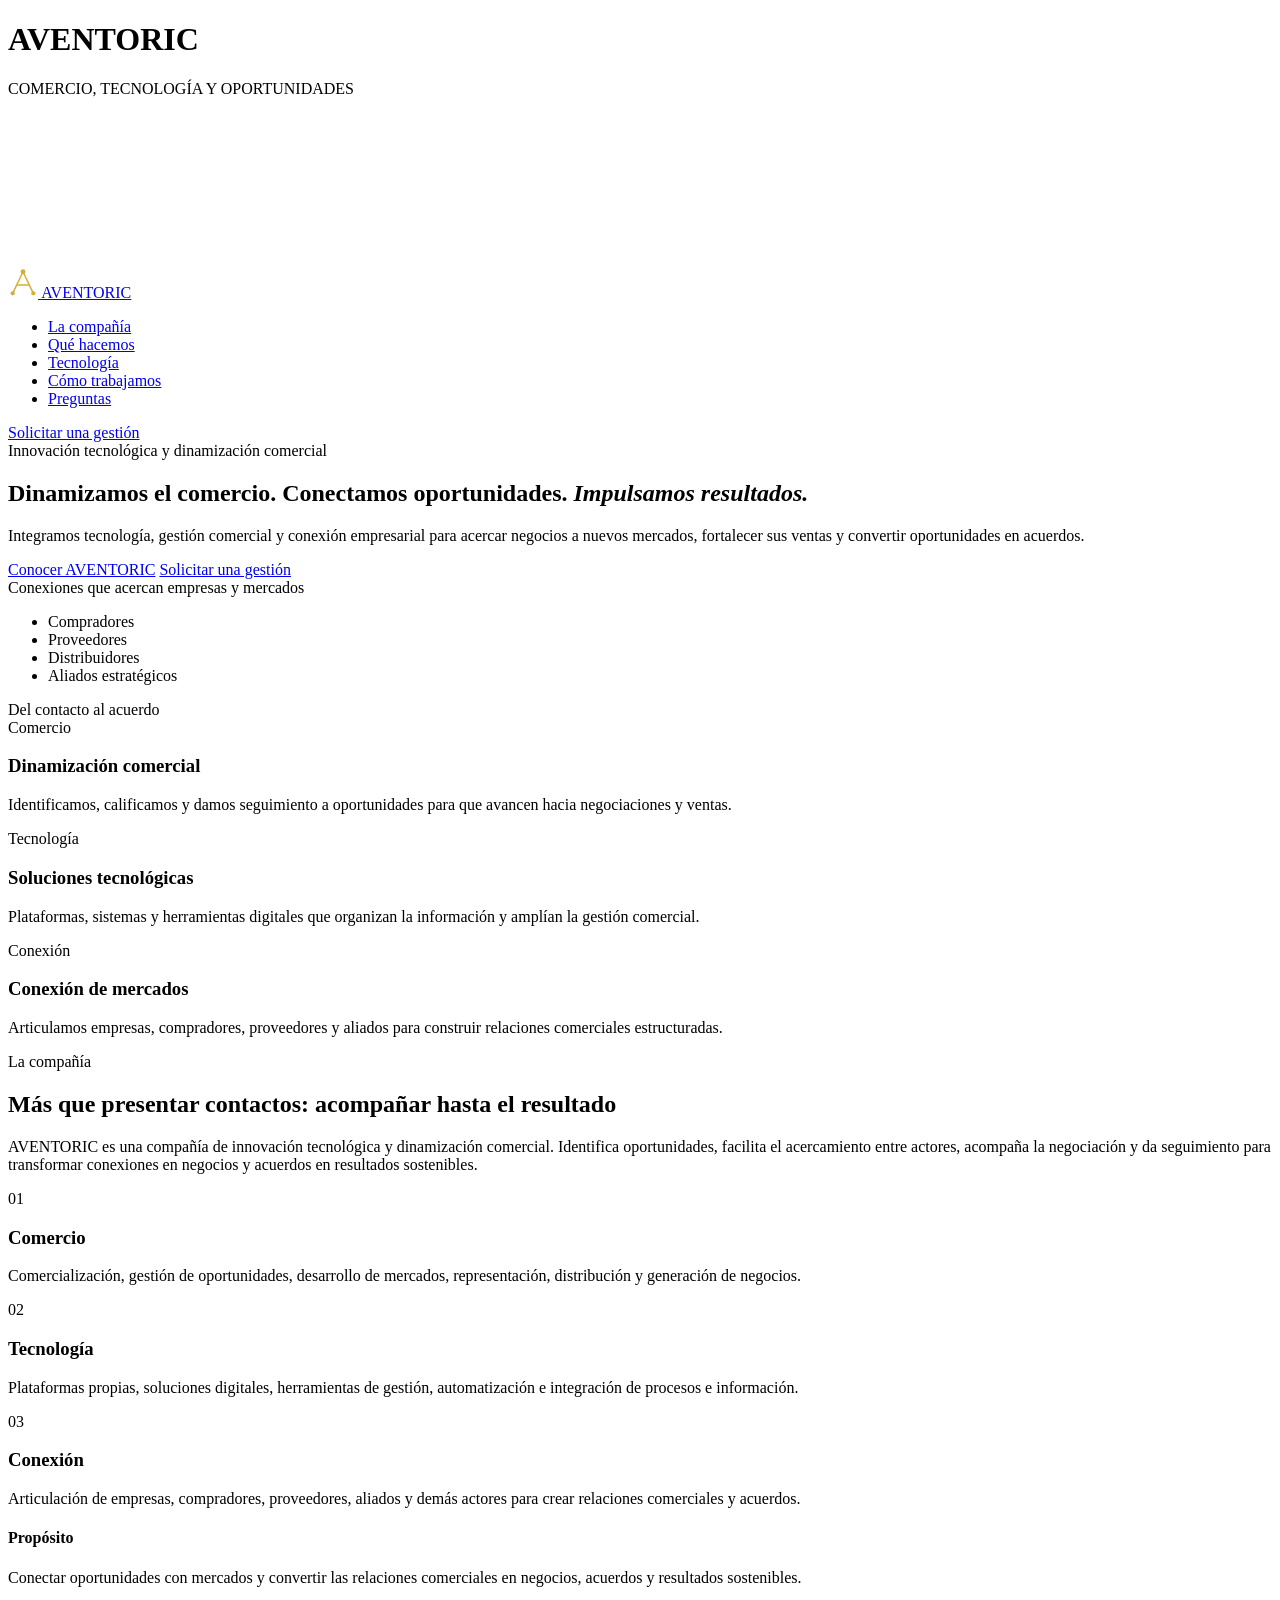
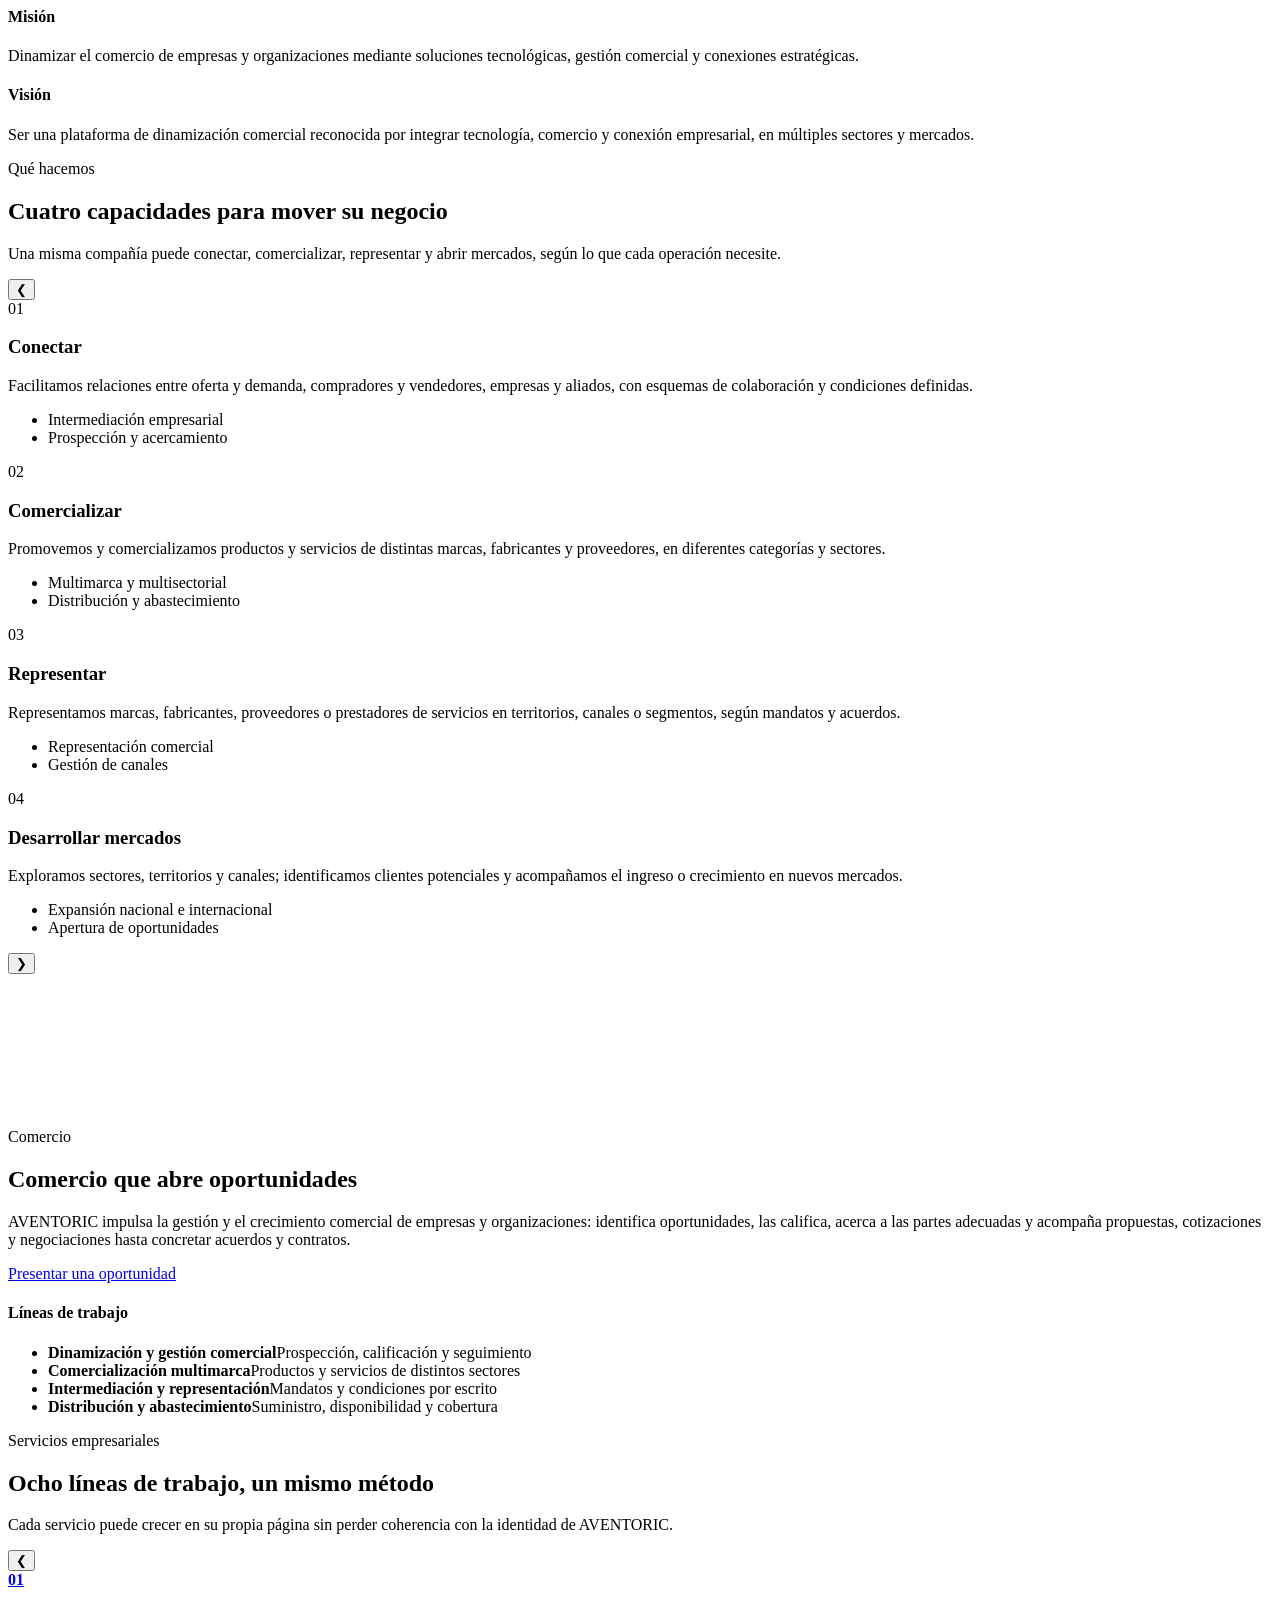
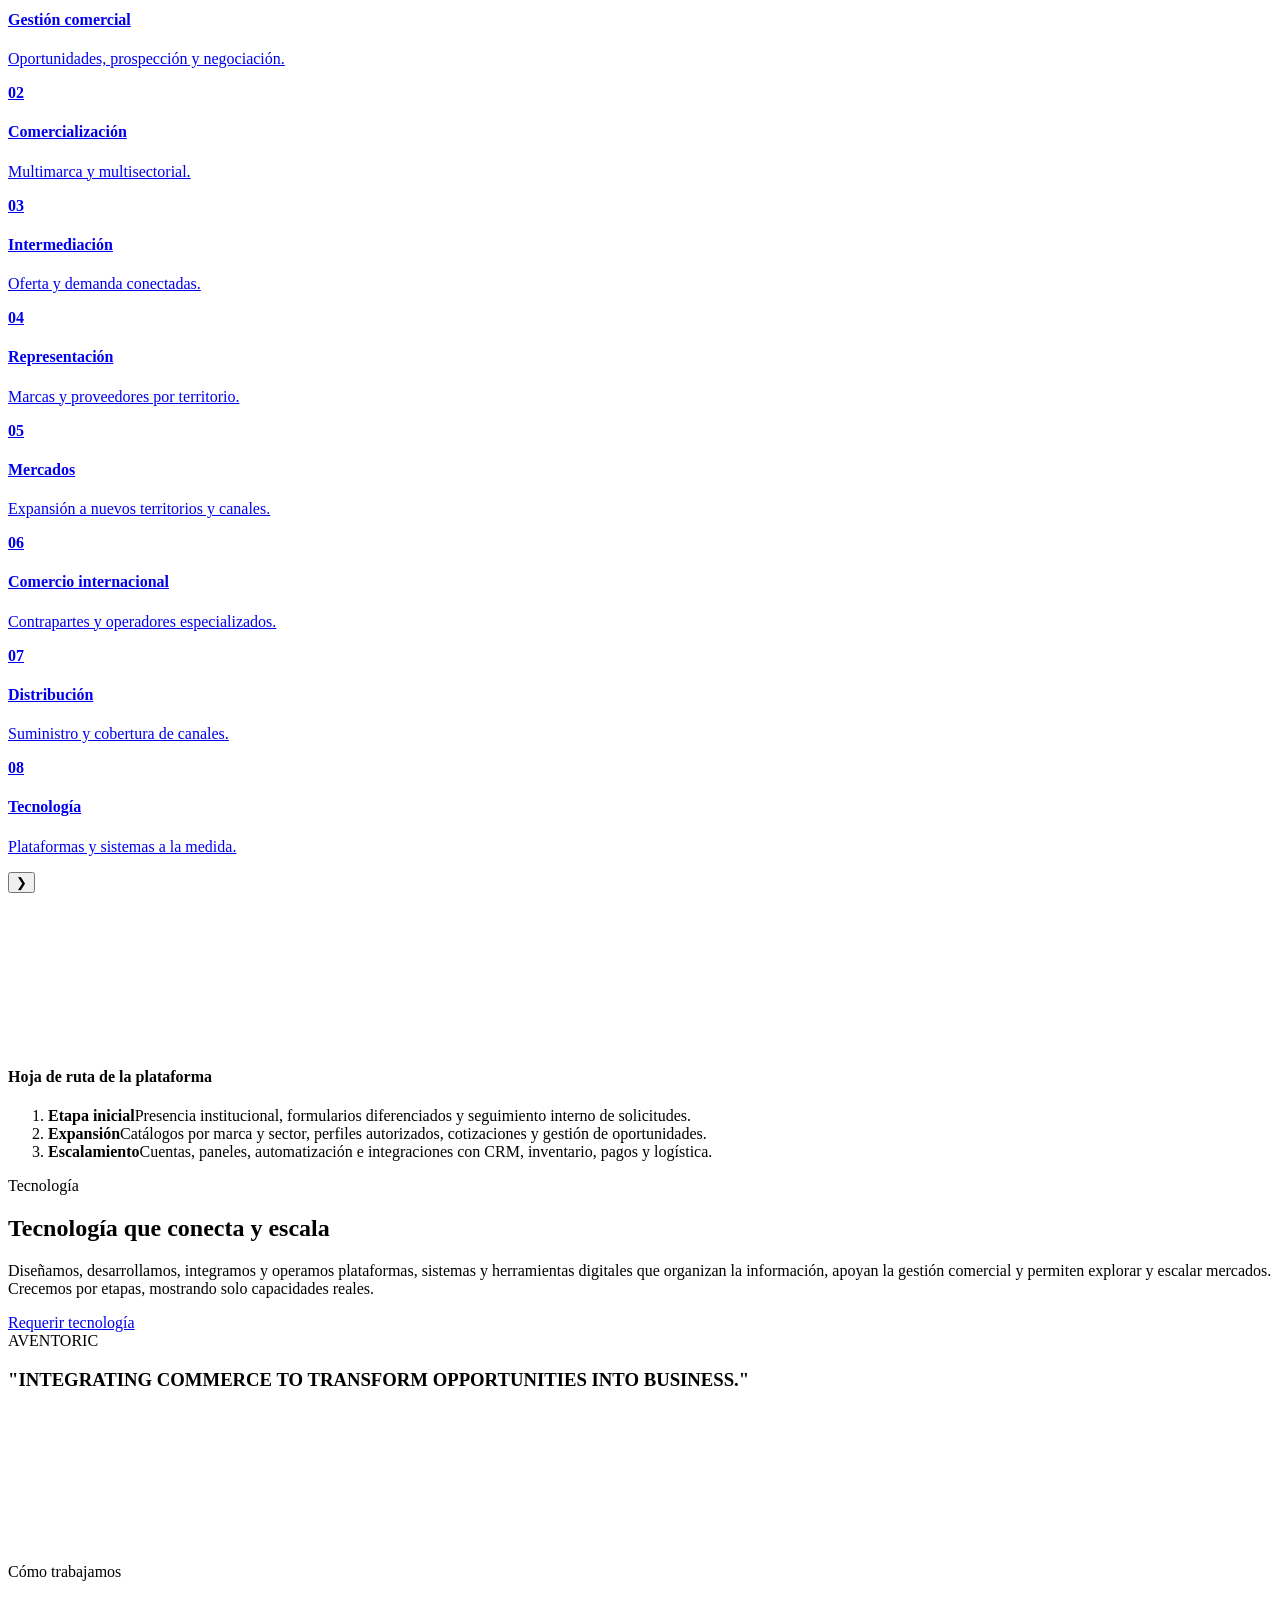
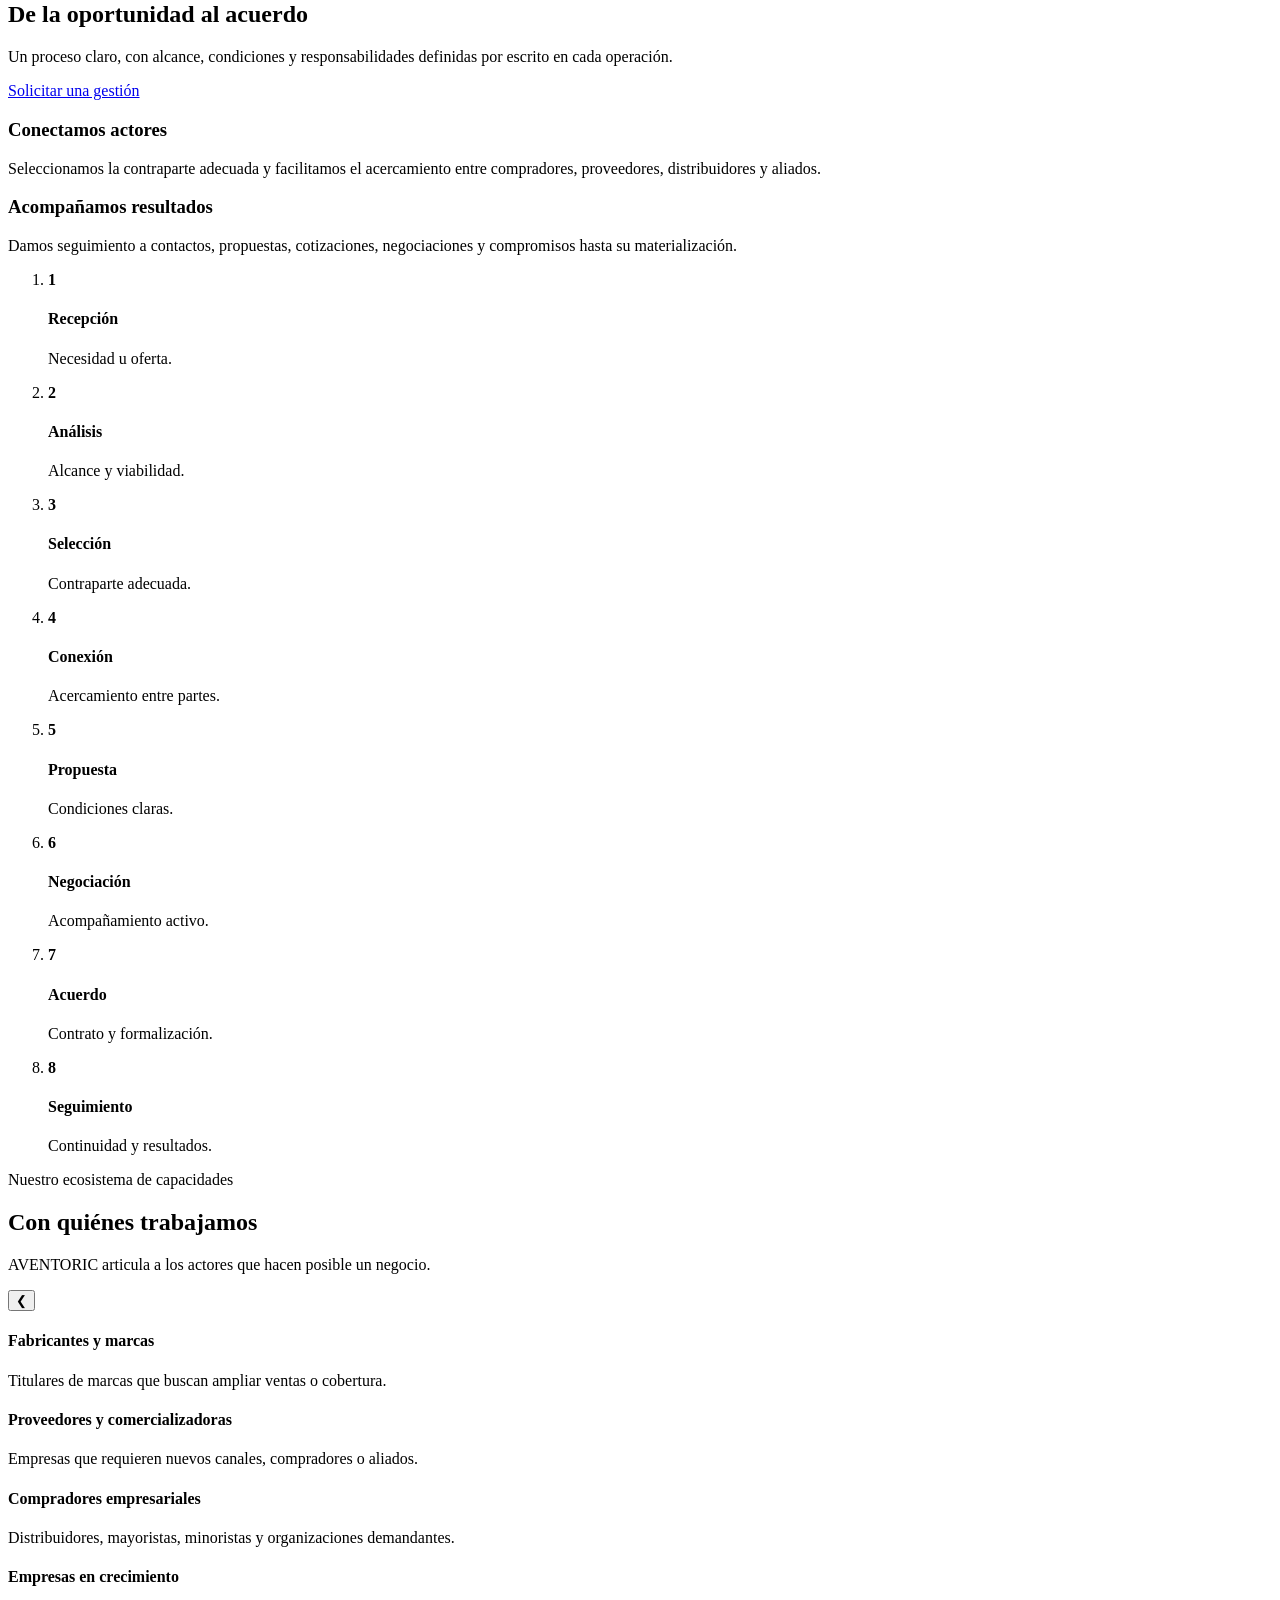
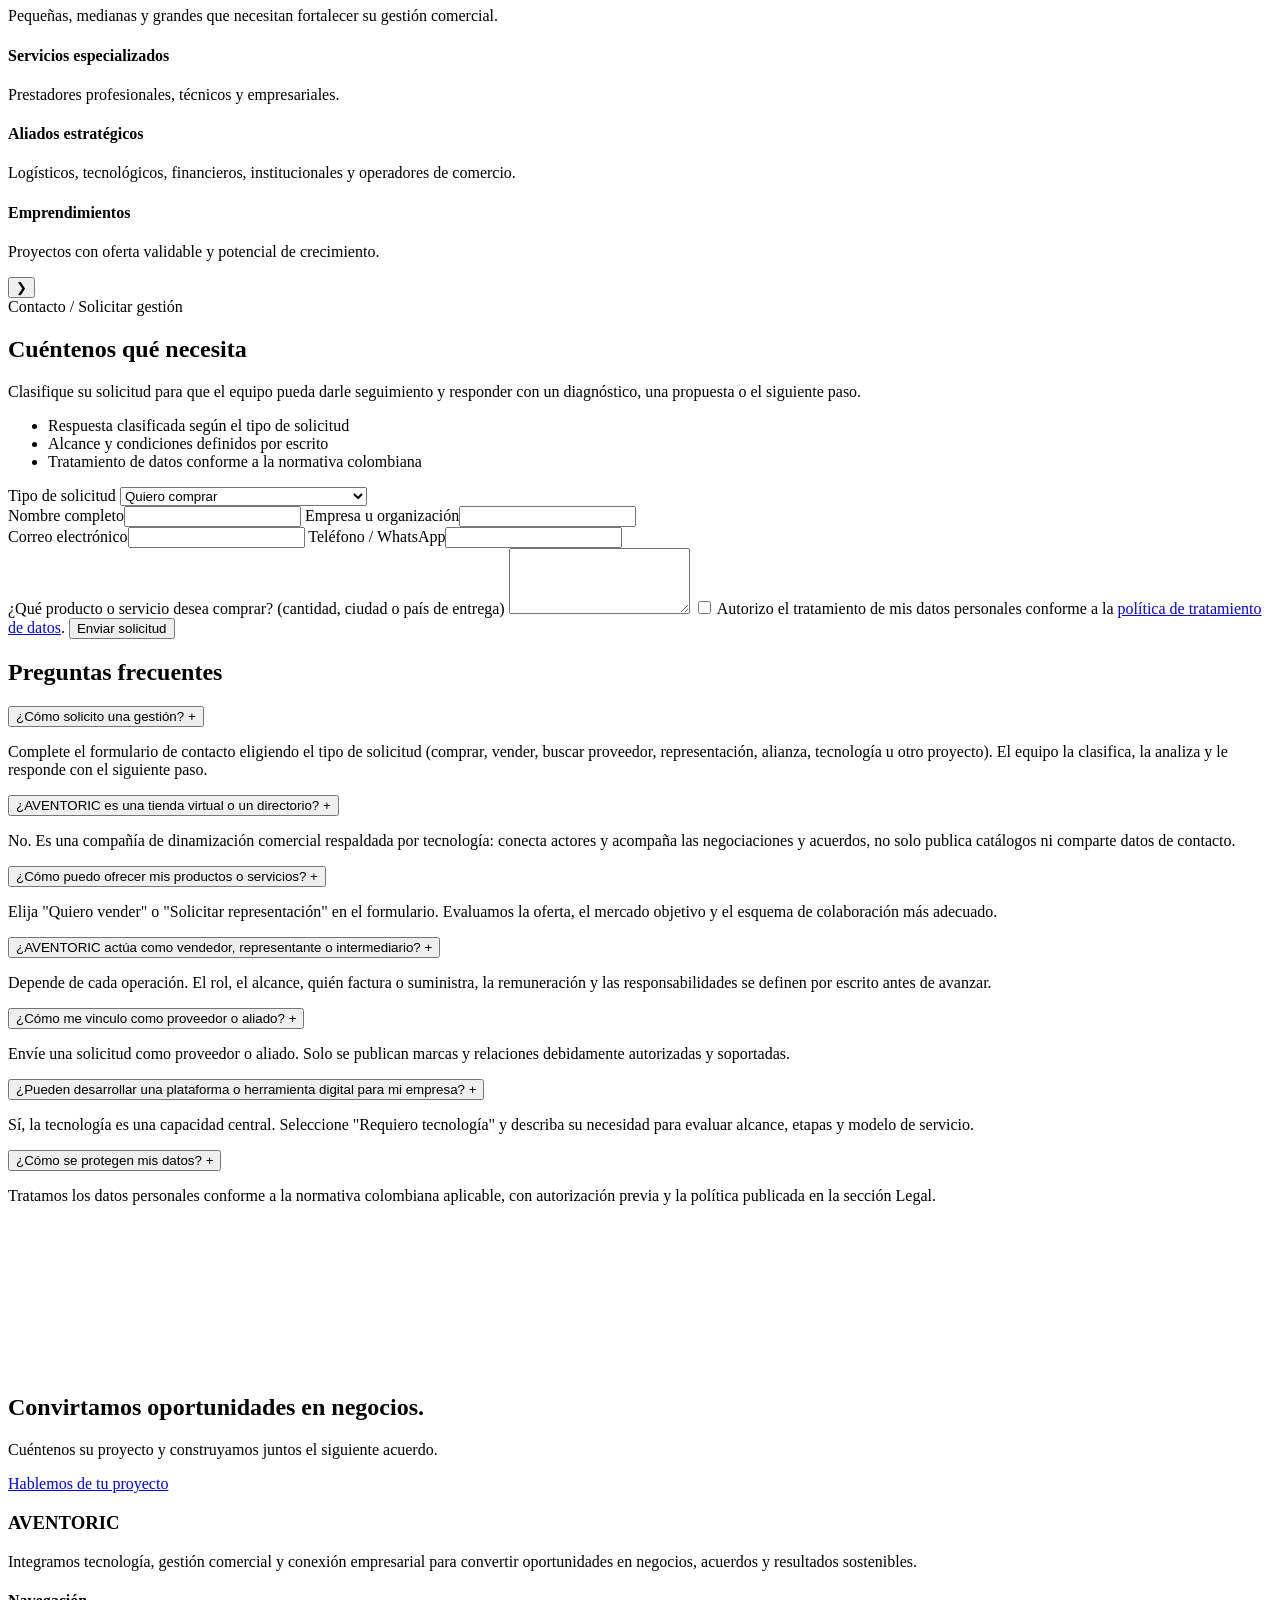
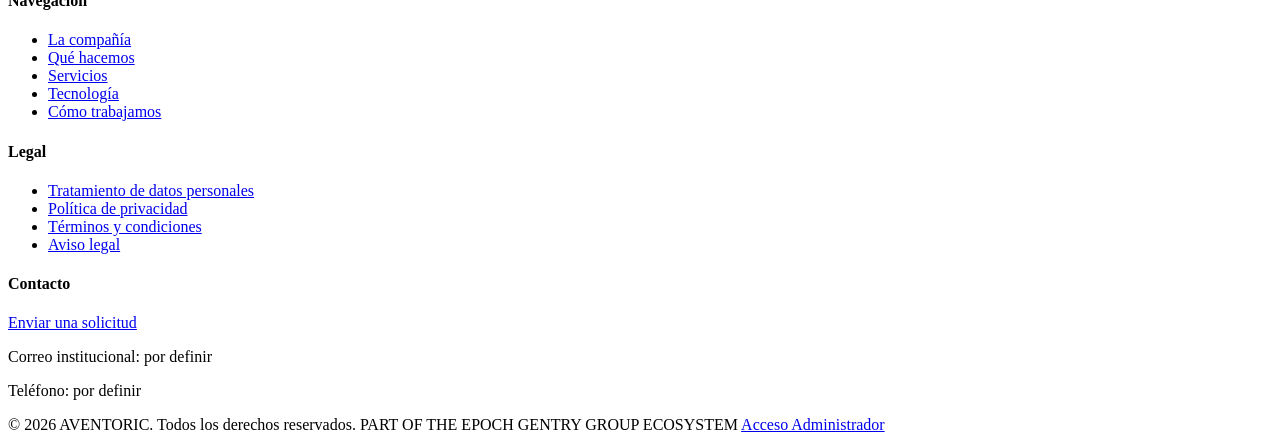
==== index.html @ 7b719fd2 "Add index.html for AVENTORIC website This commit introduces a new HTML file for the AVENTORIC websit" ====
<!DOCTYPE html>
<html lang="es">
<head>
    <meta charset="UTF-8">
    <meta name="viewport" content="width=device-width, initial-scale=1.0">
    <title>AVENTORIC | Comercio, tecnología y oportunidades</title>
    <meta name="description" content="AVENTORIC dinamiza el comercio integrando tecnología, gestión comercial y conexión empresarial para convertir oportunidades en negocios, acuerdos y resultados.">
    <meta name="theme-color" content="#0a0c10">
    <link rel="preconnect" href="https://fonts.googleapis.com">
    <link rel="preconnect" href="https://fonts.gstatic.com" crossorigin>
    <link href="https://fonts.googleapis.com/css2?family=Fraunces:opsz,wght@9..144,300;9..144,500&family=Manrope:wght@400;500;600;700&display=swap" rel="stylesheet">
    <link rel="stylesheet" href="styles.css">
</head>
<body>

    <!-- CAPA 0: PRELOADER -->
    <div id="preloader" class="preloader">
        <div class="preloader-content">
            <h1 class="brand-title">AVENTORIC</h1>
            <p class="brand-subtitle">COMERCIO, TECNOLOGÍA Y OPORTUNIDADES</p>
            <div class="loading-bar-container"><div id="loading-bar" class="loading-bar"></div></div>
        </div>
    </div>

    <!-- CAPA 1: PORTADA -->
    <header class="hero-section" id="inicio">
        <!-- Fondo animado propio (red de conexiones). Para usar video real: poner el archivo en hero.mp4 -->
        <canvas id="network-bg" class="hero-canvas" aria-hidden="true"></canvas>
        <video autoplay muted loop playsinline class="hero-video" aria-hidden="true">
            <source src="hero.mp4" type="video/mp4">
        </video>
        <div class="hero-overlay"></div>

        <nav class="navbar">
            <a href="#inicio" class="nav-logo" aria-label="AVENTORIC, inicio">
                <svg width="30" height="30" viewBox="0 0 32 32" aria-hidden="true">
                    <g fill="none" stroke="#d4af37" stroke-width="1.6" stroke-linecap="round">
                        <path d="M16 4 L5 27 M16 4 L27 27 M9.5 18 H22.5"/>
                    </g>
                    <circle cx="16" cy="4" r="2.6" fill="#d4af37"/><circle cx="5" cy="27" r="2.2" fill="#d4af37"/><circle cx="27" cy="27" r="2.2" fill="#d4af37"/>
                </svg>
                <span>AVENTORIC</span>
            </a>
            <ul class="nav-links">
                <li><a href="#compania">La compañía</a></li>
                <li><a href="#que-hacemos">Qué hacemos</a></li>
                <li><a href="#tecnologia">Tecnología</a></li>
                <li><a href="#como-trabajamos">Cómo trabajamos</a></li>
                <li><a href="#faq">Preguntas</a></li>
            </ul>
            <a href="#solicitar" class="btn-primary">Solicitar una gestión</a>
        </nav>

        <div class="hero-content-grid">
            <div class="hero-main-text">
                <span class="eyebrow">Innovación tecnológica y dinamización comercial</span>
                <h2>Dinamizamos el comercio. Conectamos oportunidades. <em>Impulsamos resultados.</em></h2>
                <p>Integramos tecnología, gestión comercial y conexión empresarial para acercar negocios a nuevos mercados, fortalecer sus ventas y convertir oportunidades en acuerdos.</p>
                <div class="hero-actions">
                    <a href="#compania" class="btn-secondary">Conocer AVENTORIC</a>
                    <a href="#solicitar" class="btn-primary">Solicitar una gestión</a>
                </div>
            </div>

            <aside class="hero-map-widget" aria-label="Alcance de las conexiones">
                <div class="scope-title">Conexiones que acercan empresas y mercados</div>
                <ul class="scope-list">
                    <li><span class="dot"></span>Compradores</li>
                    <li><span class="dot"></span>Proveedores</li>
                    <li><span class="dot"></span>Distribuidores</li>
                    <li><span class="dot"></span>Aliados estratégicos</li>
                </ul>
                <span class="map-label">Del contacto al acuerdo</span>
            </aside>
        </div>

        <div class="hero-bottom-cards">
            <article class="glass-card">
                <span class="badge">Comercio</span>
                <h3>Dinamización comercial</h3>
                <p>Identificamos, calificamos y damos seguimiento a oportunidades para que avancen hacia negociaciones y ventas.</p>
            </article>
            <article class="glass-card">
                <span class="badge">Tecnología</span>
                <h3>Soluciones tecnológicas</h3>
                <p>Plataformas, sistemas y herramientas digitales que organizan la información y amplían la gestión comercial.</p>
            </article>
            <article class="glass-card">
                <span class="badge">Conexión</span>
                <h3>Conexión de mercados</h3>
                <p>Articulamos empresas, compradores, proveedores y aliados para construir relaciones comerciales estructuradas.</p>
            </article>
        </div>
    </header>

    <main>
        <!-- 2.1 Quiénes somos + pilares -->
        <section id="compania" class="section-container company">
            <div class="section-header">
                <span class="eyebrow dark">La compañía</span>
                <h2>Más que presentar contactos: acompañar hasta el resultado</h2>
                <p>AVENTORIC es una compañía de innovación tecnológica y dinamización comercial. Identifica oportunidades, facilita el acercamiento entre actores, acompaña la negociación y da seguimiento para transformar conexiones en negocios y acuerdos en resultados sostenibles.</p>
            </div>
            <div class="pillars">
                <article class="pillar"><span class="pillar-num">01</span><h3>Comercio</h3><p>Comercialización, gestión de oportunidades, desarrollo de mercados, representación, distribución y generación de negocios.</p></article>
                <article class="pillar"><span class="pillar-num">02</span><h3>Tecnología</h3><p>Plataformas propias, soluciones digitales, herramientas de gestión, automatización e integración de procesos e información.</p></article>
                <article class="pillar"><span class="pillar-num">03</span><h3>Conexión</h3><p>Articulación de empresas, compradores, proveedores, aliados y demás actores para crear relaciones comerciales y acuerdos.</p></article>
            </div>
            <div class="mvv">
                <div><h4>Propósito</h4><p>Conectar oportunidades con mercados y convertir las relaciones comerciales en negocios, acuerdos y resultados sostenibles.</p></div>
                <div><h4>Misión</h4><p>Dinamizar el comercio de empresas y organizaciones mediante soluciones tecnológicas, gestión comercial y conexiones estratégicas.</p></div>
                <div><h4>Visión</h4><p>Ser una plataforma de dinamización comercial reconocida por integrar tecnología, comercio y conexión empresarial, en múltiples sectores y mercados.</p></div>
            </div>
        </section>

        <!-- 2.2 Qué hacemos: carrusel amplio -->
        <section id="que-hacemos" class="section-container bg-light">
            <div class="section-header">
                <span class="eyebrow dark">Qué hacemos</span>
                <h2>Cuatro capacidades para mover su negocio</h2>
                <p>Una misma compañía puede conectar, comercializar, representar y abrir mercados, según lo que cada operación necesite.</p>
            </div>
            <div class="carousel-wrapper">
                <button class="carousel-btn prev" data-target="carousel-1" aria-label="Anterior">&#10094;</button>
                <div id="carousel-1" class="carousel-track large-cards">
                    <div class="card-item"><span class="card-num">01</span><h3>Conectar</h3><p>Facilitamos relaciones entre oferta y demanda, compradores y vendedores, empresas y aliados, con esquemas de colaboración y condiciones definidas.</p><ul><li>Intermediación empresarial</li><li>Prospección y acercamiento</li></ul></div>
                    <div class="card-item"><span class="card-num">02</span><h3>Comercializar</h3><p>Promovemos y comercializamos productos y servicios de distintas marcas, fabricantes y proveedores, en diferentes categorías y sectores.</p><ul><li>Multimarca y multisectorial</li><li>Distribución y abastecimiento</li></ul></div>
                    <div class="card-item"><span class="card-num">03</span><h3>Representar</h3><p>Representamos marcas, fabricantes, proveedores o prestadores de servicios en territorios, canales o segmentos, según mandatos y acuerdos.</p><ul><li>Representación comercial</li><li>Gestión de canales</li></ul></div>
                    <div class="card-item"><span class="card-num">04</span><h3>Desarrollar mercados</h3><p>Exploramos sectores, territorios y canales; identificamos clientes potenciales y acompañamos el ingreso o crecimiento en nuevos mercados.</p><ul><li>Expansión nacional e internacional</li><li>Apertura de oportunidades</li></ul></div>
                </div>
                <button class="carousel-btn next" data-target="carousel-1" aria-label="Siguiente">&#10095;</button>
            </div>
        </section>

        <!-- 2.3 Dividida con fondo animado -->
        <section id="comercio" class="split-section video-split-80">
            <canvas class="bg-canvas" aria-hidden="true"></canvas>
            <video autoplay muted loop playsinline class="bg-video" aria-hidden="true"><source src="presentacion-1.mp4" type="video/mp4"></video>
            <div class="banner-overlay"></div>
            <div class="split-text">
                <span class="eyebrow">Comercio</span>
                <h2>Comercio que abre oportunidades</h2>
                <p>AVENTORIC impulsa la gestión y el crecimiento comercial de empresas y organizaciones: identifica oportunidades, las califica, acerca a las partes adecuadas y acompaña propuestas, cotizaciones y negociaciones hasta concretar acuerdos y contratos.</p>
                <a href="#solicitar" class="btn-primary">Presentar una oportunidad</a>
            </div>
            <div class="split-media">
                <div class="panel">
                    <h4>Líneas de trabajo</h4>
                    <ul class="panel-list">
                        <li><strong>Dinamización y gestión comercial</strong><span>Prospección, calificación y seguimiento</span></li>
                        <li><strong>Comercialización multimarca</strong><span>Productos y servicios de distintos sectores</span></li>
                        <li><strong>Intermediación y representación</strong><span>Mandatos y condiciones por escrito</span></li>
                        <li><strong>Distribución y abastecimiento</strong><span>Suministro, disponibilidad y cobertura</span></li>
                    </ul>
                </div>
            </div>
        </section>

        <!-- 2.4 Carrusel compacto: servicios -->
        <section id="servicios" class="section-container bg-light">
            <div class="section-header">
                <span class="eyebrow dark">Servicios empresariales</span>
                <h2>Ocho líneas de trabajo, un mismo método</h2>
                <p>Cada servicio puede crecer en su propia página sin perder coherencia con la identidad de AVENTORIC.</p>
            </div>
            <div class="carousel-wrapper">
                <button class="carousel-btn prev" data-target="carousel-2" aria-label="Anterior">&#10094;</button>
                <div id="carousel-2" class="carousel-track compact-cards">
                    <a href="#solicitar" class="compact-item" data-tipo="oportunidad"><b>01</b><h4>Gestión comercial</h4><p>Oportunidades, prospección y negociación.</p></a>
                    <a href="#solicitar" class="compact-item" data-tipo="comprar"><b>02</b><h4>Comercialización</h4><p>Multimarca y multisectorial.</p></a>
                    <a href="#solicitar" class="compact-item" data-tipo="aliado"><b>03</b><h4>Intermediación</h4><p>Oferta y demanda conectadas.</p></a>
                    <a href="#solicitar" class="compact-item" data-tipo="representacion"><b>04</b><h4>Representación</h4><p>Marcas y proveedores por territorio.</p></a>
                    <a href="#solicitar" class="compact-item" data-tipo="oportunidad"><b>05</b><h4>Mercados</h4><p>Expansión a nuevos territorios y canales.</p></a>
                    <a href="#solicitar" class="compact-item" data-tipo="proveedor"><b>06</b><h4>Comercio internacional</h4><p>Contrapartes y operadores especializados.</p></a>
                    <a href="#solicitar" class="compact-item" data-tipo="comprar"><b>07</b><h4>Distribución</h4><p>Suministro y cobertura de canales.</p></a>
                    <a href="#solicitar" class="compact-item" data-tipo="tecnologia"><b>08</b><h4>Tecnología</h4><p>Plataformas y sistemas a la medida.</p></a>
                </div>
                <button class="carousel-btn next" data-target="carousel-2" aria-label="Siguiente">&#10095;</button>
            </div>
        </section>

        <!-- 2.5 Dividida invertida: tecnología -->
        <section id="tecnologia" class="split-section reverse video-split-80">
            <canvas class="bg-canvas" aria-hidden="true"></canvas>
            <video autoplay muted loop playsinline class="bg-video" aria-hidden="true"><source src="presentacion-2.mp4" type="video/mp4"></video>
            <div class="banner-overlay"></div>
            <div class="split-media">
                <div class="panel">
                    <h4>Hoja de ruta de la plataforma</h4>
                    <ol class="roadmap">
                        <li><b>Etapa inicial</b><span>Presencia institucional, formularios diferenciados y seguimiento interno de solicitudes.</span></li>
                        <li><b>Expansión</b><span>Catálogos por marca y sector, perfiles autorizados, cotizaciones y gestión de oportunidades.</span></li>
                        <li><b>Escalamiento</b><span>Cuentas, paneles, automatización e integraciones con CRM, inventario, pagos y logística.</span></li>
                    </ol>
                </div>
            </div>
            <div class="split-text">
                <span class="eyebrow">Tecnología</span>
                <h2>Tecnología que conecta y escala</h2>
                <p>Diseñamos, desarrollamos, integramos y operamos plataformas, sistemas y herramientas digitales que organizan la información, apoyan la gestión comercial y permiten explorar y escalar mercados. Crecemos por etapas, mostrando solo capacidades reales.</p>
                <a href="#solicitar" class="btn-primary">Requerir tecnología</a>
            </div>
        </section>

        <!-- SEPARADOR: ESLOGAN -->
        <section class="slogan-divider">
            <div class="slogan-content">
                <span class="slogan-tag">AVENTORIC</span>
                <h3>"INTEGRATING COMMERCE TO TRANSFORM OPPORTUNITIES INTO BUSINESS."</h3>
            </div>
        </section>

        <!-- 2.6 Banner con tarjetas -->
        <section id="como-trabajamos" class="video-banner-section">
            <canvas class="bg-canvas" aria-hidden="true"></canvas>
            <video autoplay muted loop playsinline class="bg-video" aria-hidden="true"><source src="banner.mp4" type="video/mp4"></video>
            <div class="banner-overlay"></div>
            <div class="banner-content">
                <div class="banner-info">
                    <span class="eyebrow">Cómo trabajamos</span>
                    <h2>De la oportunidad al acuerdo</h2>
                    <p>Un proceso claro, con alcance, condiciones y responsabilidades definidas por escrito en cada operación.</p>
                    <a href="#solicitar" class="btn-primary">Solicitar una gestión</a>
                </div>
                <div class="banner-cards">
                    <div class="interactive-card"><h3>Conectamos actores</h3><p>Seleccionamos la contraparte adecuada y facilitamos el acercamiento entre compradores, proveedores, distribuidores y aliados.</p></div>
                    <div class="interactive-card"><h3>Acompañamos resultados</h3><p>Damos seguimiento a contactos, propuestas, cotizaciones, negociaciones y compromisos hasta su materialización.</p></div>
                </div>
            </div>
        </section>

        <!-- Proceso -->
        <section class="section-container process">
            <ol class="steps">
                <li><b>1</b><h4>Recepción</h4><p>Necesidad u oferta.</p></li>
                <li><b>2</b><h4>Análisis</h4><p>Alcance y viabilidad.</p></li>
                <li><b>3</b><h4>Selección</h4><p>Contraparte adecuada.</p></li>
                <li><b>4</b><h4>Conexión</h4><p>Acercamiento entre partes.</p></li>
                <li><b>5</b><h4>Propuesta</h4><p>Condiciones claras.</p></li>
                <li><b>6</b><h4>Negociación</h4><p>Acompañamiento activo.</p></li>
                <li><b>7</b><h4>Acuerdo</h4><p>Contrato y formalización.</p></li>
                <li><b>8</b><h4>Seguimiento</h4><p>Continuidad y resultados.</p></li>
            </ol>
        </section>

        <!-- 2.7 Ecosistema de capacidades (reemplaza equipo hasta tener perfiles confirmados) -->
        <section id="ecosistema" class="section-container bg-light">
            <div class="section-header">
                <span class="eyebrow dark">Nuestro ecosistema de capacidades</span>
                <h2>Con quiénes trabajamos</h2>
                <p>AVENTORIC articula a los actores que hacen posible un negocio.</p>
            </div>
            <div class="carousel-wrapper">
                <button class="carousel-btn prev" data-target="carousel-3" aria-label="Anterior">&#10094;</button>
                <div id="carousel-3" class="carousel-track team-cards">
                    <div class="team-card"><h4>Fabricantes y marcas</h4><p>Titulares de marcas que buscan ampliar ventas o cobertura.</p></div>
                    <div class="team-card"><h4>Proveedores y comercializadoras</h4><p>Empresas que requieren nuevos canales, compradores o aliados.</p></div>
                    <div class="team-card"><h4>Compradores empresariales</h4><p>Distribuidores, mayoristas, minoristas y organizaciones demandantes.</p></div>
                    <div class="team-card"><h4>Empresas en crecimiento</h4><p>Pequeñas, medianas y grandes que necesitan fortalecer su gestión comercial.</p></div>
                    <div class="team-card"><h4>Servicios especializados</h4><p>Prestadores profesionales, técnicos y empresariales.</p></div>
                    <div class="team-card"><h4>Aliados estratégicos</h4><p>Logísticos, tecnológicos, financieros, institucionales y operadores de comercio.</p></div>
                    <div class="team-card"><h4>Emprendimientos</h4><p>Proyectos con oferta validable y potencial de crecimiento.</p></div>
                </div>
                <button class="carousel-btn next" data-target="carousel-3" aria-label="Siguiente">&#10095;</button>
            </div>
        </section>

        <!-- Formulario -->
        <section id="solicitar" class="section-container request">
            <div class="request-grid">
                <div class="request-intro">
                    <span class="eyebrow dark">Contacto / Solicitar gestión</span>
                    <h2>Cuéntenos qué necesita</h2>
                    <p>Clasifique su solicitud para que el equipo pueda darle seguimiento y responder con un diagnóstico, una propuesta o el siguiente paso.</p>
                    <ul class="checks">
                        <li>Respuesta clasificada según el tipo de solicitud</li>
                        <li>Alcance y condiciones definidos por escrito</li>
                        <li>Tratamiento de datos conforme a la normativa colombiana</li>
                    </ul>
                </div>
                <form id="request-form" class="request-form" novalidate>
                    <input type="text" name="sitio_web" tabindex="-1" autocomplete="off" aria-hidden="true" style="position:absolute;left:-9999px;opacity:0;height:0;width:0">
                    <label>Tipo de solicitud
                        <select name="tipo" id="tipo" required>
                            <option value="comprar">Quiero comprar</option>
                            <option value="vender">Quiero vender</option>
                            <option value="proveedor">Busco un proveedor</option>
                            <option value="representacion">Solicitar representación</option>
                            <option value="aliado">Ofrecer una alianza</option>
                            <option value="tecnologia">Requiero tecnología</option>
                            <option value="oportunidad">Presentar otro proyecto u oportunidad</option>
                        </select>
                    </label>
                    <div class="row">
                        <label>Nombre completo<input name="nombre" type="text" required autocomplete="name"></label>
                        <label>Empresa u organización<input name="empresa" type="text" autocomplete="organization"></label>
                    </div>
                    <div class="row">
                        <label>Correo electrónico<input name="correo" type="email" required autocomplete="email"></label>
                        <label>Teléfono / WhatsApp<input name="telefono" type="tel" autocomplete="tel"></label>
                    </div>
                    <label><span id="detalle-label">¿Qué producto o servicio desea comprar? (cantidad, ciudad o país de entrega)</span>
                        <textarea name="detalle" rows="4" required></textarea></label>
                    <label class="consent"><input type="checkbox" name="consentimiento" required>
                        <span>Autorizo el tratamiento de mis datos personales conforme a la <a href="legal.html#datos" target="_blank" rel="noopener">política de tratamiento de datos</a>.</span></label>
                    <button type="submit" class="btn-primary btn-block">Enviar solicitud</button>
                    <p id="form-status" class="form-status" role="status" aria-live="polite"></p>
                </form>
            </div>
        </section>

        <!-- 2.8 FAQ -->
        <section id="faq" class="section-container faq-section">
            <h2>Preguntas frecuentes</h2>
            <div class="accordion">
                <div class="accordion-item"><button class="accordion-header">¿Cómo solicito una gestión? <span class="icon">+</span></button><div class="accordion-body"><p>Complete el formulario de contacto eligiendo el tipo de solicitud (comprar, vender, buscar proveedor, representación, alianza, tecnología u otro proyecto). El equipo la clasifica, la analiza y le responde con el siguiente paso.</p></div></div>
                <div class="accordion-item"><button class="accordion-header">¿AVENTORIC es una tienda virtual o un directorio? <span class="icon">+</span></button><div class="accordion-body"><p>No. Es una compañía de dinamización comercial respaldada por tecnología: conecta actores y acompaña las negociaciones y acuerdos, no solo publica catálogos ni comparte datos de contacto.</p></div></div>
                <div class="accordion-item"><button class="accordion-header">¿Cómo puedo ofrecer mis productos o servicios? <span class="icon">+</span></button><div class="accordion-body"><p>Elija "Quiero vender" o "Solicitar representación" en el formulario. Evaluamos la oferta, el mercado objetivo y el esquema de colaboración más adecuado.</p></div></div>
                <div class="accordion-item"><button class="accordion-header">¿AVENTORIC actúa como vendedor, representante o intermediario? <span class="icon">+</span></button><div class="accordion-body"><p>Depende de cada operación. El rol, el alcance, quién factura o suministra, la remuneración y las responsabilidades se definen por escrito antes de avanzar.</p></div></div>
                <div class="accordion-item"><button class="accordion-header">¿Cómo me vinculo como proveedor o aliado? <span class="icon">+</span></button><div class="accordion-body"><p>Envíe una solicitud como proveedor o aliado. Solo se publican marcas y relaciones debidamente autorizadas y soportadas.</p></div></div>
                <div class="accordion-item"><button class="accordion-header">¿Pueden desarrollar una plataforma o herramienta digital para mi empresa? <span class="icon">+</span></button><div class="accordion-body"><p>Sí, la tecnología es una capacidad central. Seleccione "Requiero tecnología" y describa su necesidad para evaluar alcance, etapas y modelo de servicio.</p></div></div>
                <div class="accordion-item"><button class="accordion-header">¿Cómo se protegen mis datos? <span class="icon">+</span></button><div class="accordion-body"><p>Tratamos los datos personales conforme a la normativa colombiana aplicable, con autorización previa y la política publicada en la sección Legal.</p></div></div>
            </div>
        </section>

        <!-- CAPA 3: CIERRE -->
        <section class="fullscreen-cta">
            <canvas class="bg-canvas" aria-hidden="true"></canvas>
            <div class="cta-overlay"></div>
            <div class="cta-content">
                <h2>Convirtamos oportunidades en negocios.</h2>
                <p>Cuéntenos su proyecto y construyamos juntos el siguiente acuerdo.</p>
                <a href="#solicitar" class="btn-primary">Hablemos de tu proyecto</a>
            </div>
        </section>
    </main>

    <footer id="contacto" class="site-footer">
        <div class="footer-grid">
            <div class="footer-col">
                <h3>AVENTORIC</h3>
                <p>Integramos tecnología, gestión comercial y conexión empresarial para convertir oportunidades en negocios, acuerdos y resultados sostenibles.</p>
            </div>
            <div class="footer-col">
                <h4>Navegación</h4>
                <ul>
                    <li><a href="#compania">La compañía</a></li>
                    <li><a href="#que-hacemos">Qué hacemos</a></li>
                    <li><a href="#servicios">Servicios</a></li>
                    <li><a href="#tecnologia">Tecnología</a></li>
                    <li><a href="#como-trabajamos">Cómo trabajamos</a></li>
                </ul>
            </div>
            <div class="footer-col">
                <h4>Legal</h4>
                <ul>
                    <li><a href="legal.html#datos">Tratamiento de datos personales</a></li>
                    <li><a href="legal.html#privacidad">Política de privacidad</a></li>
                    <li><a href="legal.html#terminos">Términos y condiciones</a></li>
                    <li><a href="legal.html#aviso">Aviso legal</a></li>
                </ul>
            </div>
            <div class="footer-col">
                <h4>Contacto</h4>
                <p><a href="#solicitar">Enviar una solicitud</a></p>
                <p data-contact="correo">Correo institucional: por definir</p>
                <p data-contact="telefono">Teléfono: por definir</p>
            </div>
        </div>
        <div class="footer-bottom">
            <span>&copy; 2026 AVENTORIC. Todos los derechos reservados.</span>
            <span class="seal">PART OF THE EPOCH GENTRY GROUP ECOSYSTEM</span>
            <a href="admin.html" class="admin-access">Acceso Administrador</a>
        </div>
    </footer>

    <script src="config.js"></script>
    <script src="script.js"></script>
</body>
</html>
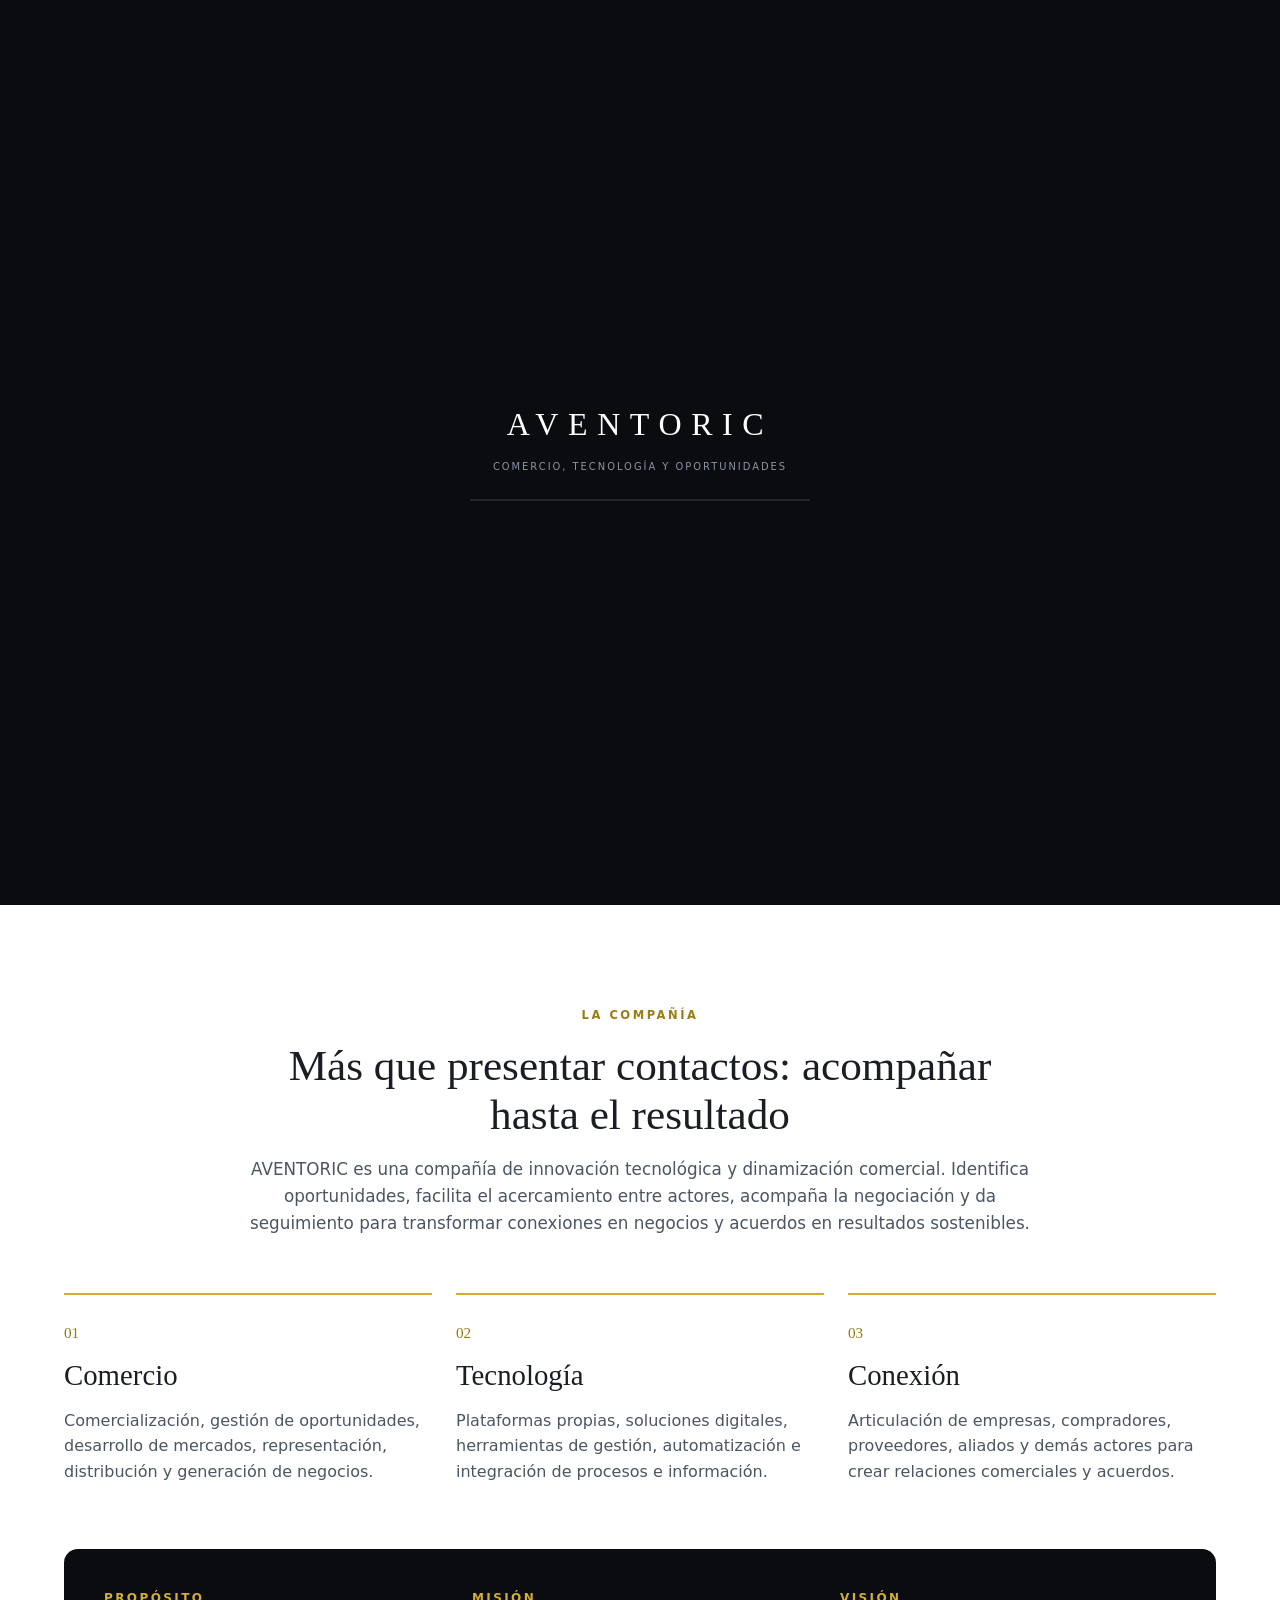
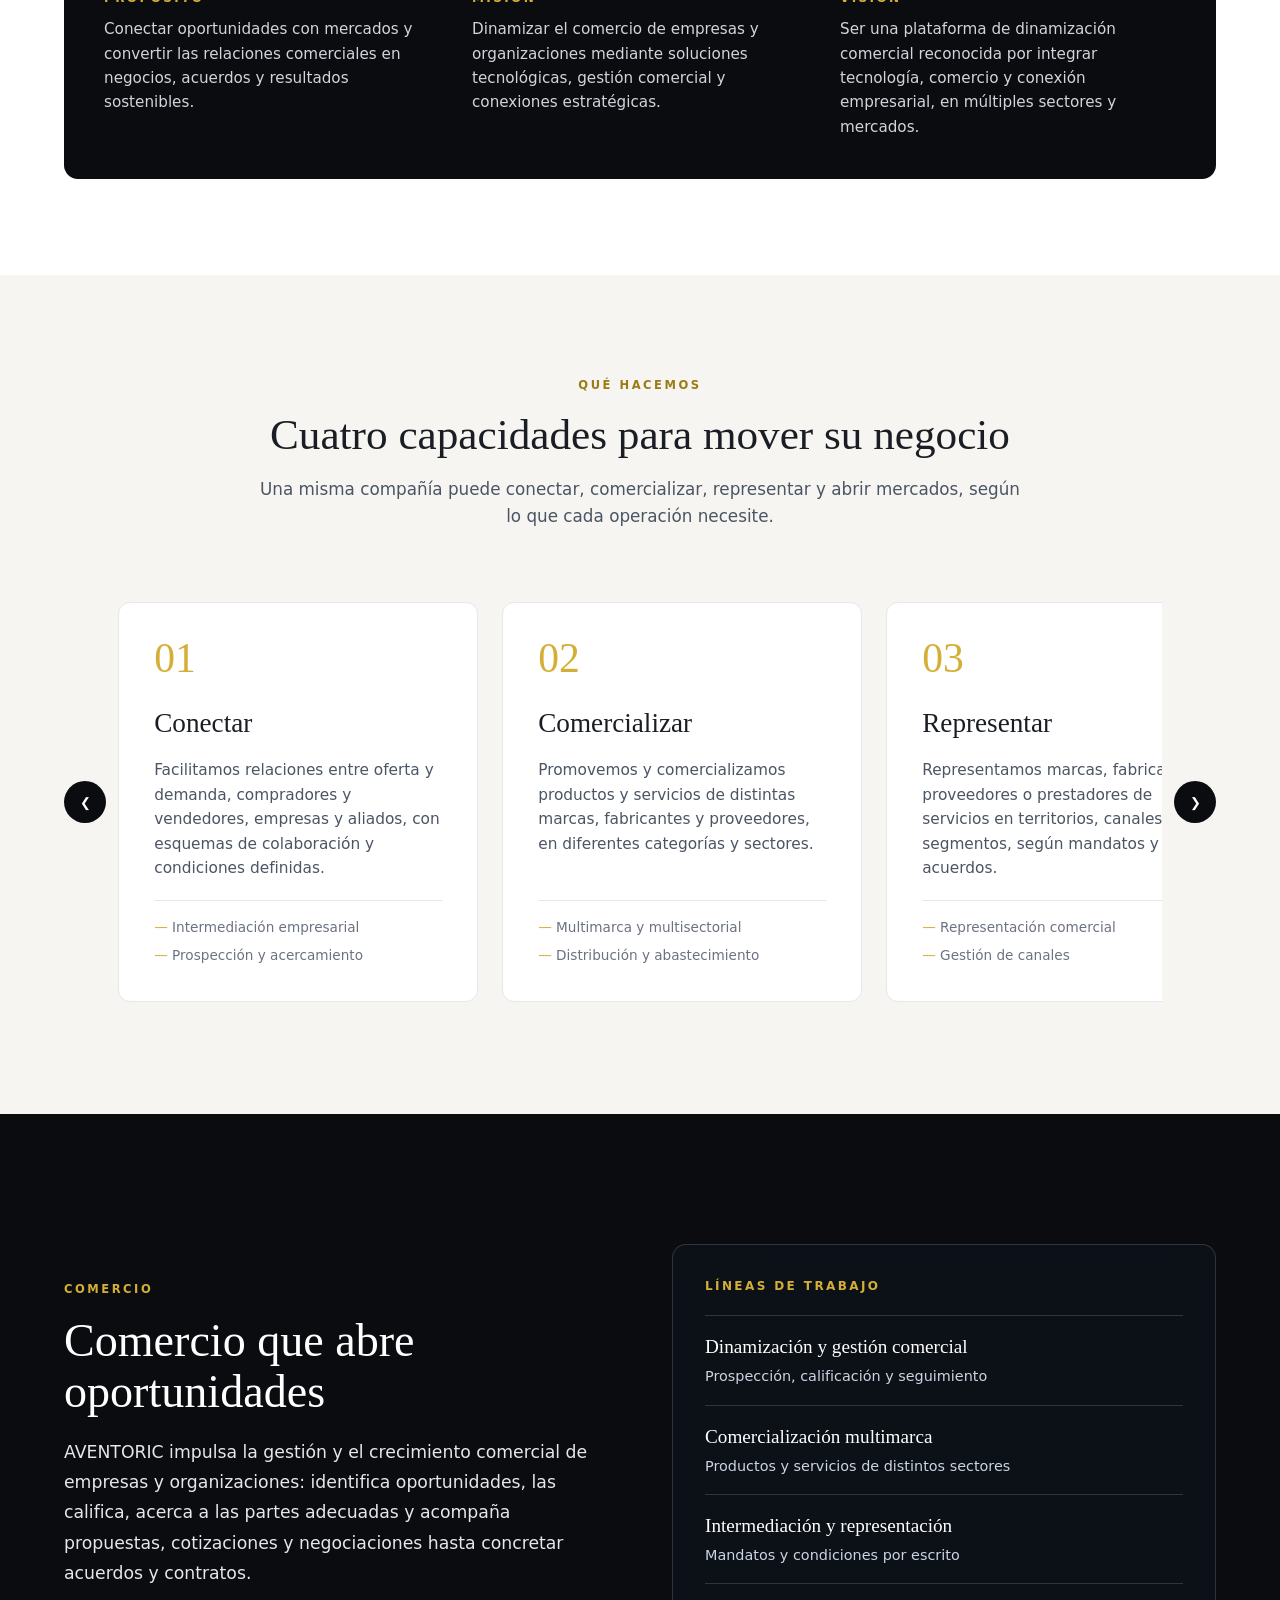
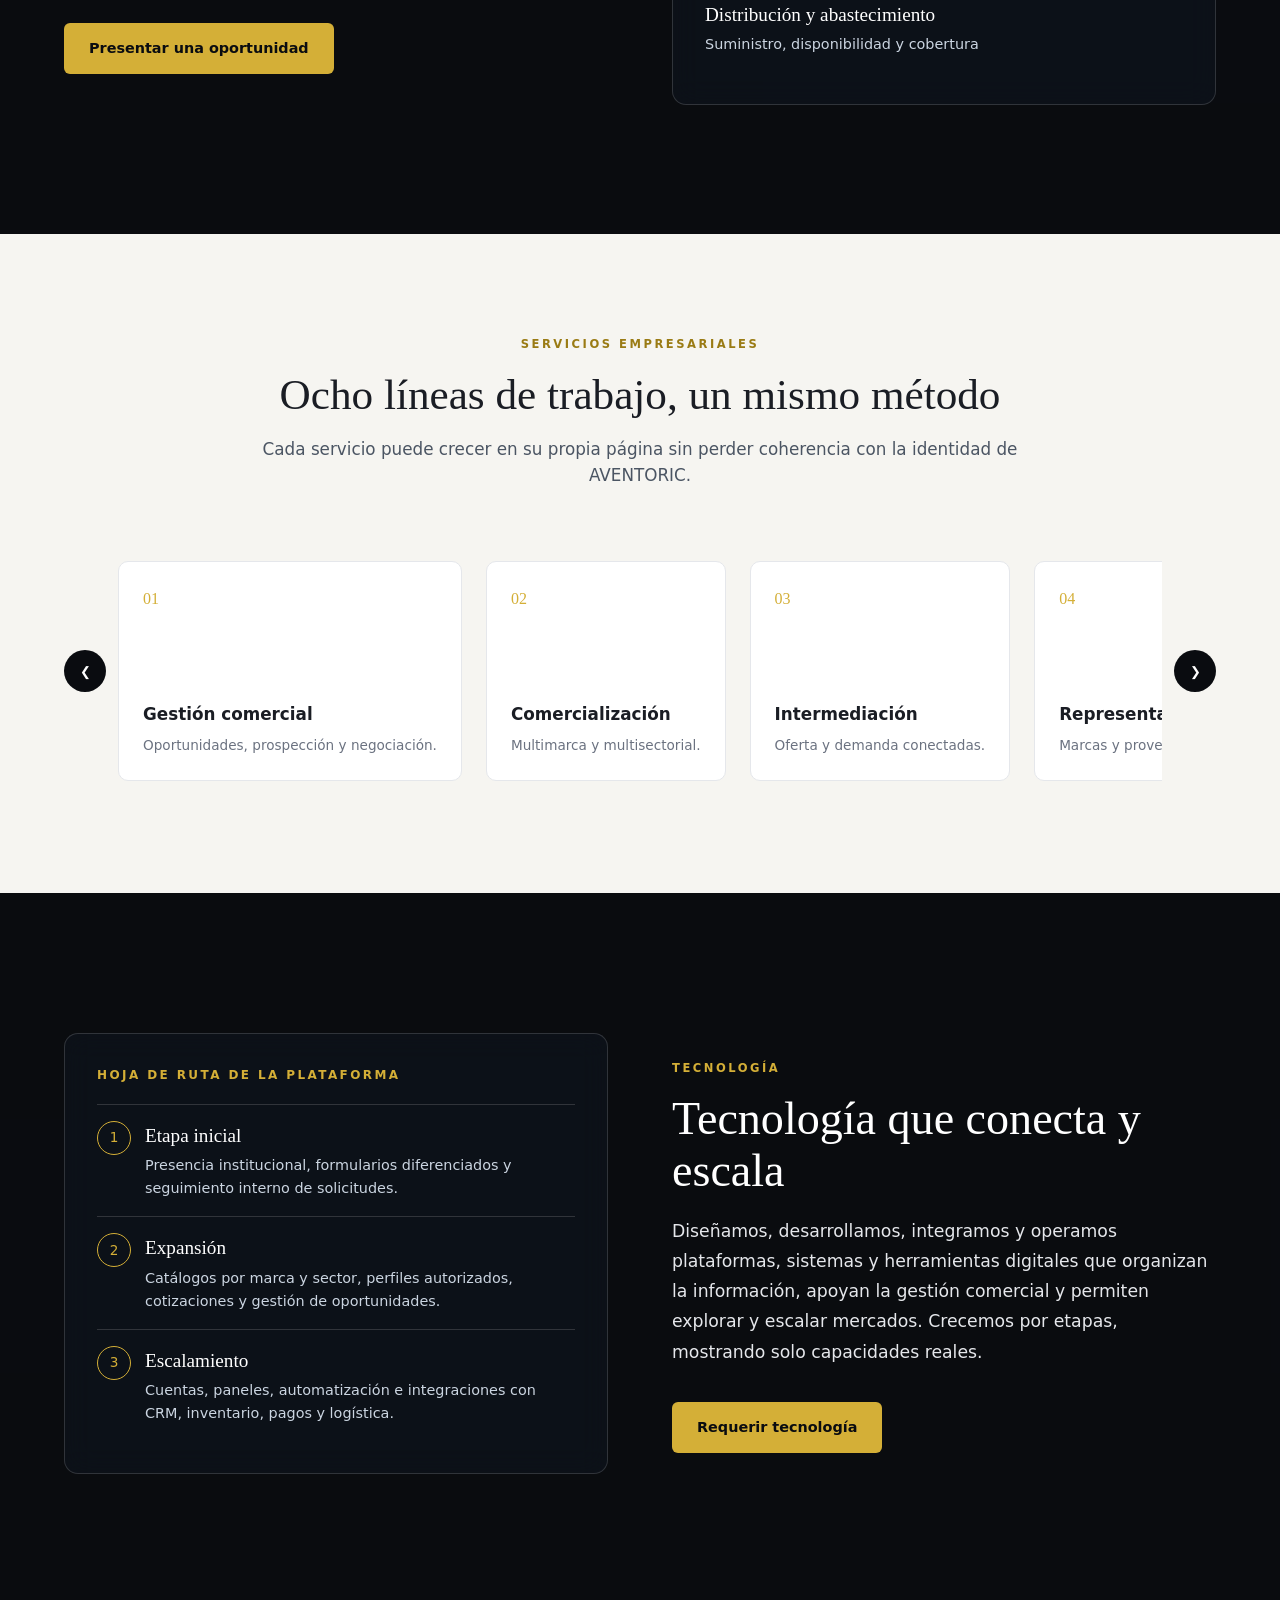
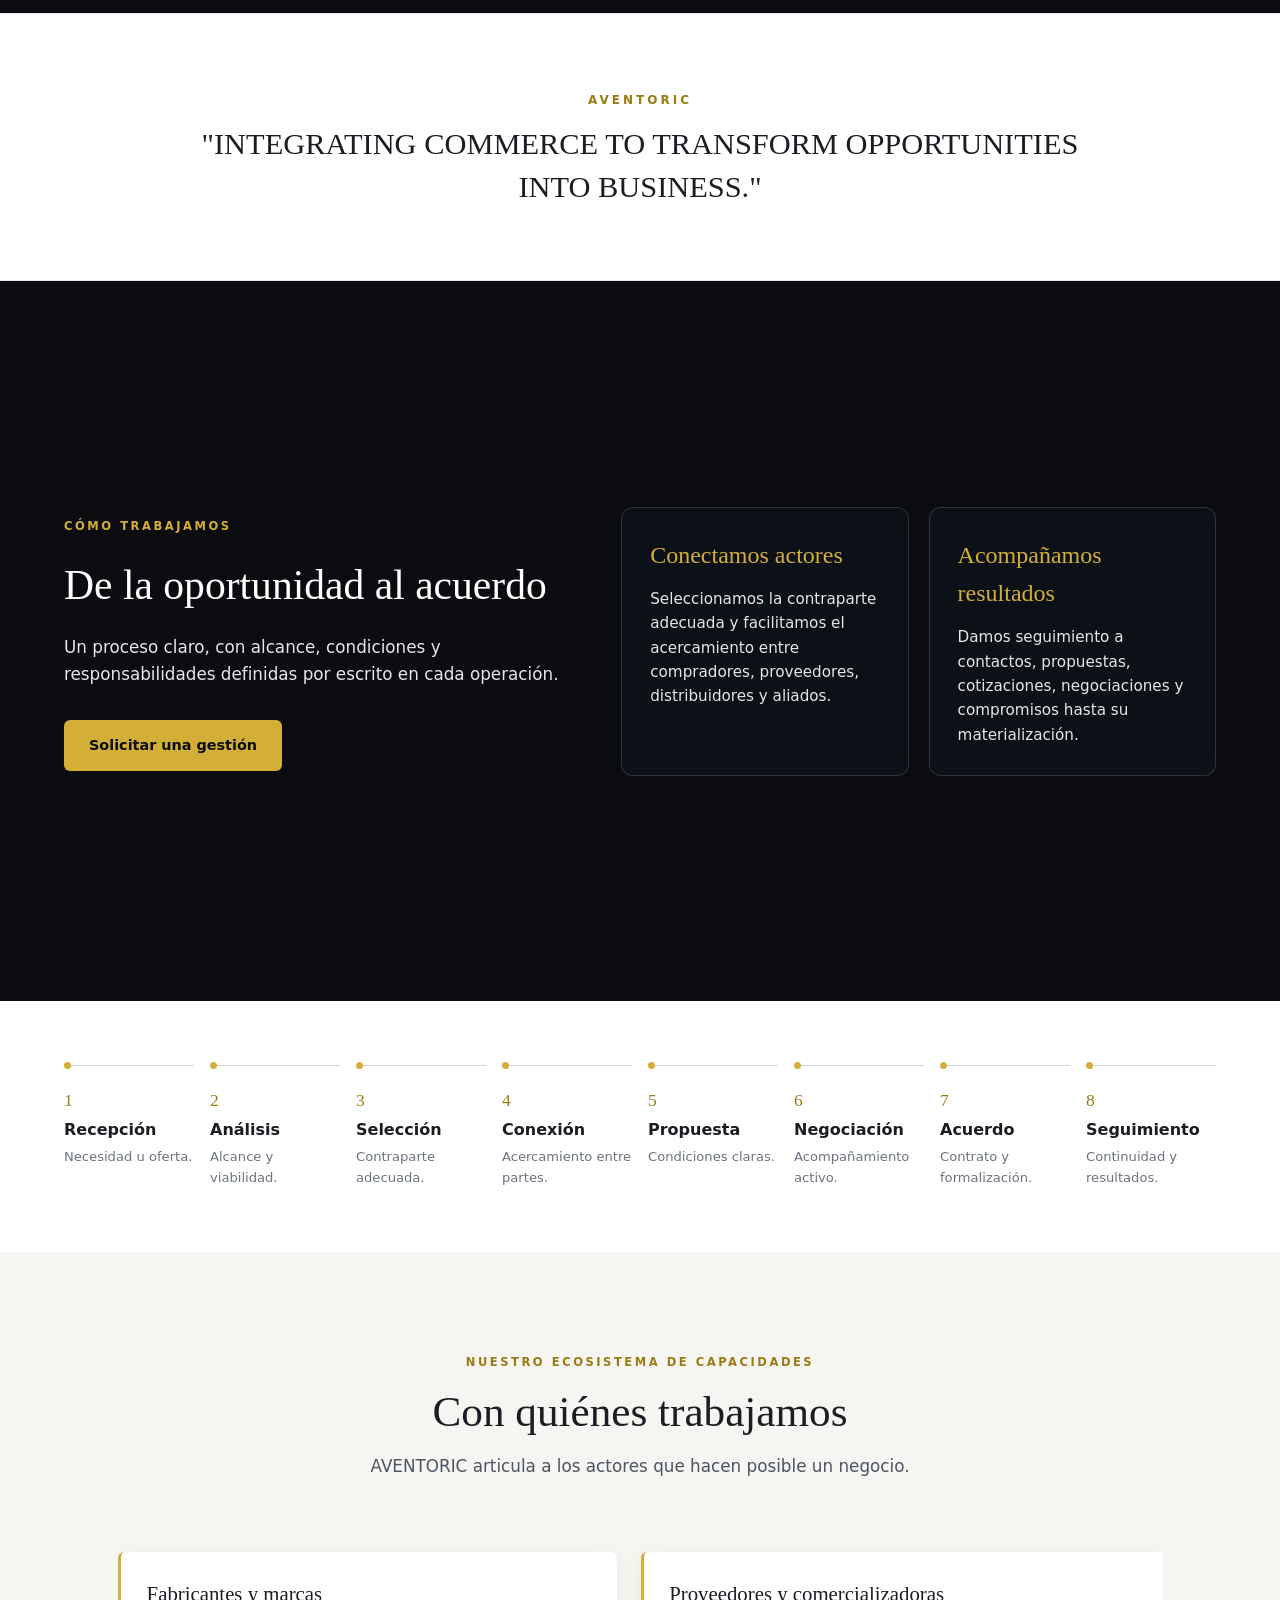
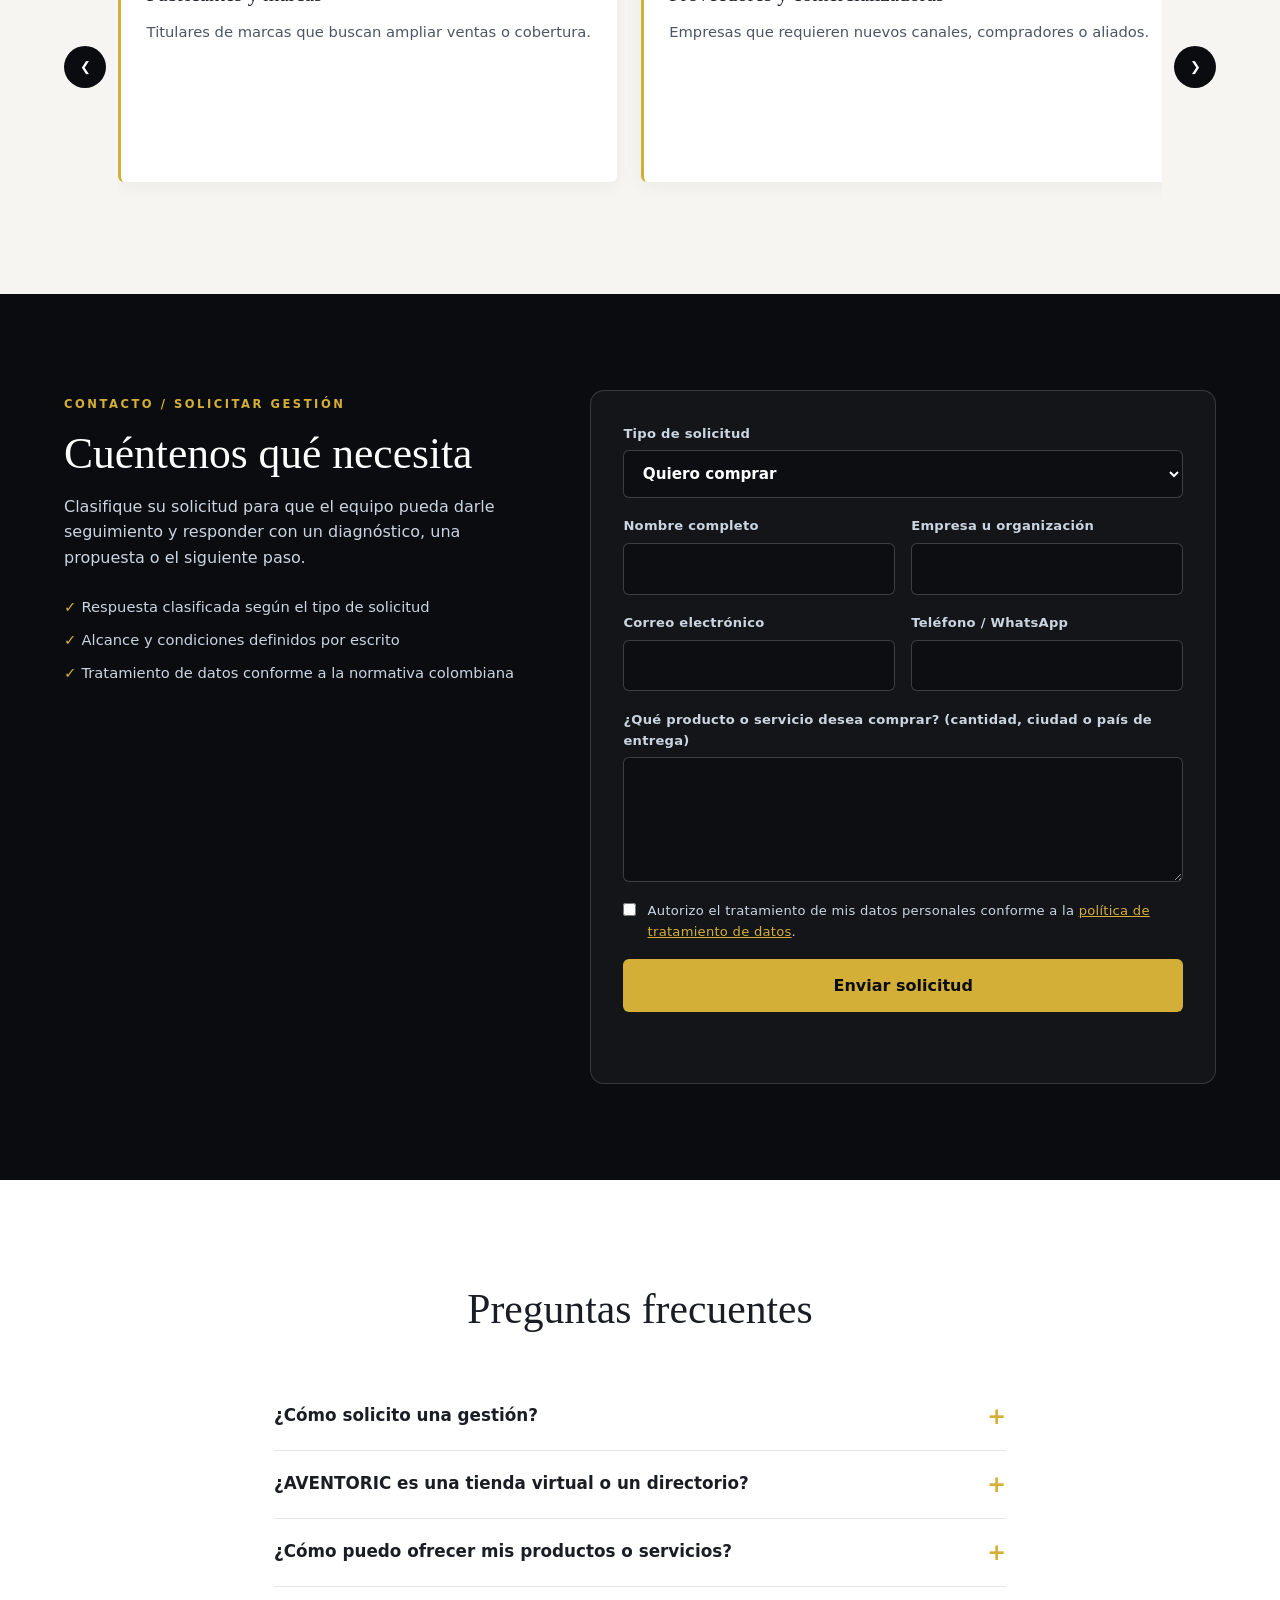
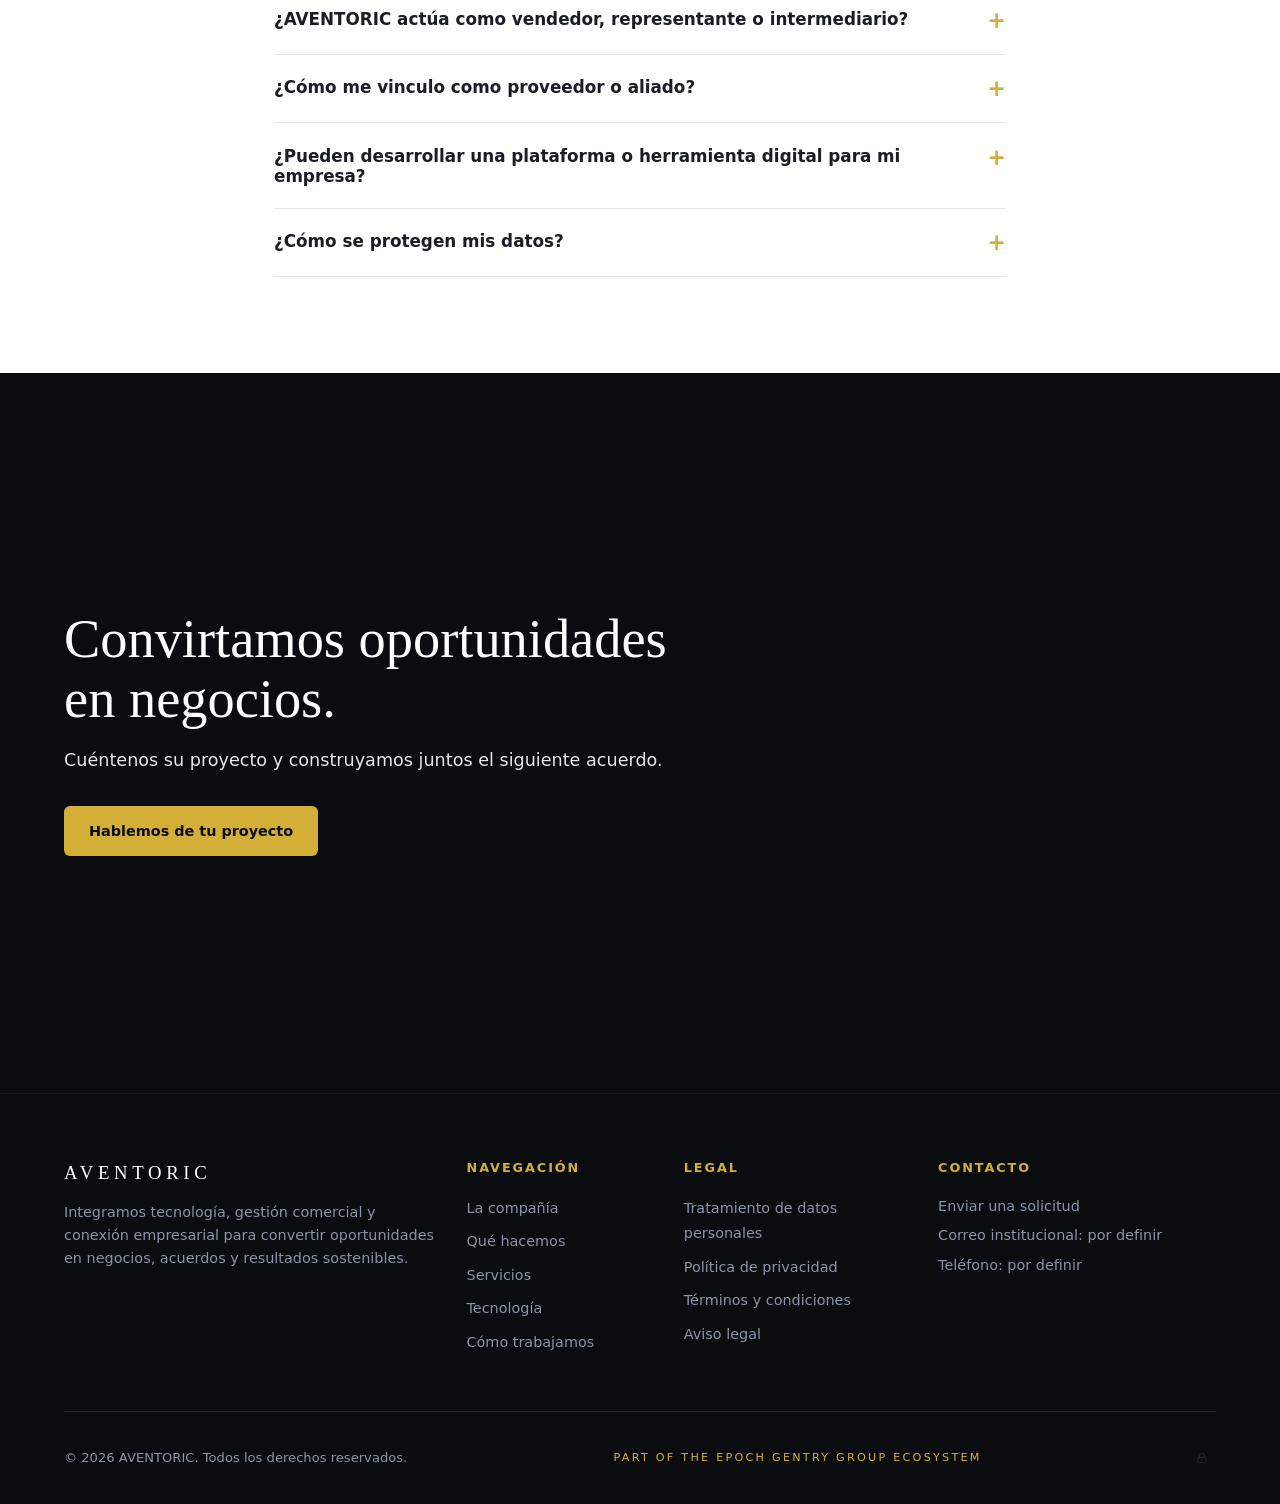
==== commit 59187c0b: "Enhance admin access link with attributes Updated the admin access link to include aria-label and re" ====
--- a/index.html
+++ b/index.html
@@ -370,7 +370,7 @@
         <div class="footer-bottom">
             <span>&copy; 2026 AVENTORIC. Todos los derechos reservados.</span>
             <span class="seal">PART OF THE EPOCH GENTRY GROUP ECOSYSTEM</span>
-            <a href="admin.html" class="admin-access">Acceso Administrador</a>
+            <a href="admin.html" class="admin-access" aria-label="Acceso administrador" rel="nofollow"><svg width="14" height="14" viewBox="0 0 24 24" fill="none" stroke="currentColor" stroke-width="1.6" stroke-linecap="round" stroke-linejoin="round" aria-hidden="true"><rect x="5" y="11" width="14" height="9" rx="2"/><path d="M8 11V8a4 4 0 0 1 8 0v3"/></svg></a>
         </div>
     </footer>
 
--- a/styles.css
+++ b/styles.css
@@ -0,0 +1,256 @@
+/* ==========================================================================
+   AVENTORIC — estilos (basados en la plantilla entregada)
+   ========================================================================== */
+:root {
+    --color-bg-dark: #0a0c10;
+    --color-bg-light: #f6f5f1;
+    --color-surface: #ffffff;
+    --color-accent: #d4af37;
+    --color-text-light: #ffffff;
+    --color-text-dark: #1a1d24;
+    --color-text-muted: #8a94a6;
+    --glass-bg: rgba(15, 20, 30, 0.65);
+    --glass-border: rgba(255, 255, 255, 0.15);
+    --transition-smooth: all 0.4s cubic-bezier(0.16, 1, 0.3, 1);
+    --font-display: 'Fraunces', Georgia, serif;
+    --font-body: 'Manrope', 'Segoe UI', system-ui, sans-serif;
+}
+
+* { margin: 0; padding: 0; box-sizing: border-box; }
+html { scroll-behavior: smooth; scroll-padding-top: 1rem; }
+body { font-family: var(--font-body); background: var(--color-surface); color: var(--color-text-dark); overflow-x: hidden; line-height: 1.6; }
+h1, h2, h3 { font-family: var(--font-display); font-weight: 400; }
+a { color: inherit; }
+:focus-visible { outline: 2px solid var(--color-accent); outline-offset: 3px; }
+
+.eyebrow { display: inline-block; font-size: .72rem; letter-spacing: .22em; text-transform: uppercase; color: var(--color-accent); font-weight: 700; margin-bottom: 1rem; }
+.eyebrow.dark { color: #9a7b14; }
+
+/* PRELOADER */
+.preloader { position: fixed; inset: 0; background: var(--color-bg-dark); z-index: 9999; display: flex; justify-content: center; align-items: center; transition: opacity .8s ease, visibility .8s ease; }
+.preloader.hidden { opacity: 0; visibility: hidden; }
+.preloader-content { text-align: center; color: var(--color-text-light); width: min(340px, 86vw); }
+.brand-title { letter-spacing: .3em; font-weight: 300; font-size: 2rem; margin-bottom: .5rem; }
+.brand-subtitle { font-size: .62rem; letter-spacing: .2em; color: var(--color-text-muted); margin-bottom: 1.5rem; }
+.loading-bar-container { width: 100%; height: 2px; background: rgba(255,255,255,.1); overflow: hidden; }
+.loading-bar { width: 0; height: 100%; background: var(--color-accent); transition: width .3s ease; }
+
+/* HERO */
+.hero-section { position: relative; isolation: isolate; width: 100%; min-height: 100vh; display: flex; flex-direction: column; justify-content: space-between; padding: 2rem 5%; color: var(--color-text-light); overflow: hidden; background: var(--color-bg-dark); }
+.hero-canvas, .bg-canvas { position: absolute; inset: 0; width: 100%; height: 100%; z-index: -3; }
+.hero-video { position: absolute; top: 50%; left: 50%; min-width: 100%; min-height: 100%; transform: translate(-50%,-50%); object-fit: cover; z-index: -2; }
+.hero-overlay { position: absolute; inset: 0; background: linear-gradient(180deg, rgba(10,12,16,.55) 0%, rgba(10,12,16,.15) 45%, rgba(10,12,16,.85) 100%); z-index: -1; }
+
+.navbar { display: flex; justify-content: space-between; align-items: center; gap: 1.5rem; padding-bottom: 1rem; border-bottom: 1px solid var(--glass-border); }
+.nav-logo { display: flex; align-items: center; gap: .65rem; font-size: 1.25rem; font-weight: 700; letter-spacing: .2em; text-decoration: none; }
+.nav-links { display: flex; list-style: none; gap: 2rem; }
+.nav-links a { color: var(--color-text-light); text-decoration: none; font-size: .88rem; transition: var(--transition-smooth); }
+.nav-links a:hover { color: var(--color-accent); }
+
+.hero-content-grid { display: grid; grid-template-columns: 1fr auto; align-items: center; gap: 2rem; margin: 3rem 0; }
+.hero-main-text { max-width: 720px; }
+.hero-main-text h2 { font-size: clamp(2.2rem, 5vw, 3.7rem); line-height: 1.08; margin-bottom: 1.2rem; font-weight: 300; }
+.hero-main-text h2 em { font-style: italic; color: var(--color-accent); }
+.hero-main-text p { font-size: 1.1rem; color: #d1d5db; margin-bottom: 2rem; max-width: 600px; }
+.hero-actions { display: flex; flex-wrap: wrap; gap: .8rem; }
+
+.hero-map-widget { background: var(--glass-bg); backdrop-filter: blur(12px); -webkit-backdrop-filter: blur(12px); border: 1px solid var(--glass-border); padding: 1.3rem; border-radius: 12px; width: 260px; }
+.scope-title { font-family: var(--font-display); font-size: 1.1rem; line-height: 1.3; margin-bottom: 1rem; }
+.scope-list { list-style: none; display: grid; gap: .55rem; font-size: .88rem; color: #e5e7eb; margin-bottom: 1rem; }
+.scope-list li { display: flex; align-items: center; gap: .6rem; }
+.dot { width: 8px; height: 8px; border-radius: 50%; background: var(--color-accent); box-shadow: 0 0 0 0 rgba(212,175,55,.6); animation: pulse 2.4s infinite; }
+.scope-list li:nth-child(2) .dot { animation-delay: .5s; } .scope-list li:nth-child(3) .dot { animation-delay: 1s; } .scope-list li:nth-child(4) .dot { animation-delay: 1.5s; }
+@keyframes pulse { 70% { box-shadow: 0 0 0 9px rgba(212,175,55,0); } 100% { box-shadow: 0 0 0 0 rgba(212,175,55,0); } }
+.map-label { font-size: .72rem; letter-spacing: .15em; text-transform: uppercase; color: var(--color-text-muted); }
+
+.hero-bottom-cards { display: grid; grid-template-columns: repeat(3, minmax(0,1fr)); gap: 1.5rem; align-items: end; }
+.glass-card { background: var(--glass-bg); backdrop-filter: blur(14px); -webkit-backdrop-filter: blur(14px); border: 1px solid var(--glass-border); padding: 2rem 1.8rem; border-radius: 12px; min-height: 260px; display: flex; flex-direction: column; justify-content: flex-end; gap: .75rem; transition: var(--transition-smooth); }
+.glass-card:hover { transform: translateY(-8px); border-color: var(--color-accent); }
+.glass-card h3 { font-size: 1.5rem; }
+.glass-card p { color: #d1d5db; font-size: .95rem; }
+.glass-card .badge { font-size: .72rem; text-transform: uppercase; letter-spacing: .15em; color: var(--color-accent); margin-bottom: auto; }
+
+/* BOTONES */
+.btn-primary, .btn-secondary { display: inline-block; padding: .8rem 1.5rem; border-radius: 6px; text-decoration: none; font-weight: 600; font-size: .9rem; transition: var(--transition-smooth); border: 1px solid transparent; cursor: pointer; font-family: inherit; }
+.btn-primary { background: var(--color-accent); color: var(--color-bg-dark); }
+.btn-primary:hover { background: #e4c04f; transform: translateY(-2px); }
+.btn-secondary { background: rgba(255,255,255,.12); color: var(--color-text-light); border-color: var(--glass-border); }
+.btn-secondary:hover { background: rgba(255,255,255,.22); }
+.btn-block { width: 100%; padding: 1rem; font-size: 1rem; }
+
+/* SECCIONES */
+.section-container { padding: 6rem 5%; }
+.bg-light { background: var(--color-bg-light); }
+.section-header { text-align: center; max-width: 780px; margin: 0 auto 3.5rem; }
+.section-header h2 { font-size: clamp(1.8rem, 3.4vw, 2.7rem); line-height: 1.15; margin-bottom: 1rem; }
+.section-header p { color: #4b5563; font-size: 1.05rem; }
+
+/* Compañía */
+.pillars { display: grid; grid-template-columns: repeat(3, minmax(0,1fr)); gap: 1.5rem; max-width: 1200px; margin: 0 auto 4rem; }
+.pillar { border-top: 2px solid var(--color-accent); padding: 1.6rem 0 0; }
+.pillar-num { font-family: var(--font-display); color: #9a7b14; font-size: .95rem; }
+.pillar h3 { font-size: 1.8rem; margin: .4rem 0 .6rem; }
+.pillar p { color: #4b5563; }
+.mvv { display: grid; grid-template-columns: repeat(3, minmax(0,1fr)); gap: 2rem; max-width: 1200px; margin: 0 auto; padding: 2.5rem; background: var(--color-bg-dark); color: #d1d5db; border-radius: 14px; }
+.mvv h4 { color: var(--color-accent); font-size: .75rem; letter-spacing: .2em; text-transform: uppercase; margin-bottom: .6rem; }
+.mvv p { font-size: .95rem; }
+
+/* Carruseles */
+.carousel-wrapper { position: relative; display: flex; align-items: center; gap: .75rem; max-width: 1400px; margin: 0 auto; }
+.carousel-track { display: flex; gap: 1.5rem; overflow-x: auto; scroll-behavior: smooth; scroll-snap-type: x proximity; scrollbar-width: none; width: 100%; padding: 1rem 0; }
+.carousel-track::-webkit-scrollbar { display: none; }
+.carousel-btn { background: var(--color-bg-dark); color: var(--color-text-light); border: none; width: 42px; height: 42px; border-radius: 50%; cursor: pointer; z-index: 10; flex-shrink: 0; transition: var(--transition-smooth); }
+.carousel-btn:hover { background: var(--color-accent); color: var(--color-bg-dark); }
+
+.card-item { scroll-snap-align: start; min-width: 320px; max-width: 360px; min-height: 380px; background: var(--color-surface); border: 1px solid #e5e7eb; border-radius: 12px; padding: 2.2rem; flex-shrink: 0; display: flex; flex-direction: column; transition: var(--transition-smooth); }
+.card-item:hover { transform: translateY(-6px); border-color: var(--color-accent); box-shadow: 0 18px 40px rgba(10,12,16,.08); }
+.card-num { font-family: var(--font-display); color: var(--color-accent); font-size: 2.6rem; line-height: 1; margin-bottom: 1.4rem; }
+.card-item h3 { font-size: 1.7rem; margin-bottom: .8rem; }
+.card-item p { color: #4b5563; font-size: .96rem; margin-bottom: 1.2rem; }
+.card-item ul { list-style: none; margin-top: auto; border-top: 1px solid #e5e7eb; padding-top: 1rem; font-size: .85rem; color: #6b7280; display: grid; gap: .35rem; }
+.card-item li::before { content: "—  "; color: var(--color-accent); }
+
+.compact-item { scroll-snap-align: start; min-width: 210px; min-height: 220px; background: var(--color-surface); border: 1px solid #e5e7eb; border-radius: 10px; padding: 1.5rem; flex-shrink: 0; text-decoration: none; display: flex; flex-direction: column; gap: .4rem; transition: var(--transition-smooth); }
+.compact-item:hover { background: var(--color-bg-dark); color: #fff; transform: translateY(-5px); }
+.compact-item b { font-family: var(--font-display); color: var(--color-accent); font-weight: 400; }
+.compact-item h4 { font-size: 1.05rem; margin-top: auto; }
+.compact-item p { font-size: .85rem; color: #6b7280; }
+.compact-item:hover p { color: #cbd5e1; }
+
+.team-card { scroll-snap-align: start; min-width: 250px; min-height: 230px; background: var(--color-surface); border-left: 3px solid var(--color-accent); border-radius: 6px; padding: 1.6rem; flex-shrink: 0; box-shadow: 0 4px 18px rgba(10,12,16,.05); }
+.team-card h4 { font-family: var(--font-display); font-weight: 400; font-size: 1.3rem; margin-bottom: .6rem; }
+.team-card p { color: #4b5563; font-size: .92rem; }
+
+/* Dividida */
+.split-section.video-split-80 { position: relative; isolation: isolate; min-height: 80vh; display: grid; grid-template-columns: minmax(0,1fr) minmax(0,1fr); align-items: center; gap: 4rem; padding: 5rem 5%; color: var(--color-text-light); overflow: hidden; background: var(--color-bg-dark); }
+.split-text h2 { font-size: clamp(2rem, 3.6vw, 2.9rem); line-height: 1.12; margin-bottom: 1.2rem; font-weight: 300; }
+.split-text p { color: #e5e7eb; font-size: 1.08rem; line-height: 1.75; margin-bottom: 2.2rem; }
+.bg-video { position: absolute; inset: 0; width: 100%; height: 100%; object-fit: cover; z-index: -2; }
+.banner-overlay { position: absolute; inset: 0; background: rgba(10,12,16,.62); z-index: -1; }
+.panel { background: var(--glass-bg); backdrop-filter: blur(14px); -webkit-backdrop-filter: blur(14px); border: 1px solid var(--glass-border); border-radius: 14px; padding: 2rem; }
+.panel h4 { font-size: .75rem; letter-spacing: .2em; text-transform: uppercase; color: var(--color-accent); margin-bottom: 1.2rem; }
+.panel-list { list-style: none; display: grid; }
+.panel-list li { padding: 1rem 0; border-top: 1px solid var(--glass-border); display: grid; gap: .15rem; }
+.panel-list strong { font-family: var(--font-display); font-weight: 400; font-size: 1.2rem; }
+.panel-list span, .roadmap span { color: #cbd5e1; font-size: .9rem; }
+.roadmap { list-style: none; counter-reset: r; display: grid; gap: 0; }
+.roadmap li { counter-increment: r; position: relative; padding: 1rem 0 1rem 3rem; border-top: 1px solid var(--glass-border); display: grid; gap: .15rem; }
+.roadmap li::before { content: counter(r); position: absolute; left: 0; top: 1rem; width: 2rem; height: 2rem; border-radius: 50%; border: 1px solid var(--color-accent); color: var(--color-accent); display: grid; place-items: center; font-size: .85rem; }
+.roadmap b { font-family: var(--font-display); font-weight: 400; font-size: 1.2rem; }
+.split-section.reverse .split-media { order: -1; }
+
+/* Eslogan */
+.slogan-divider { background: var(--color-surface); padding: 4.5rem 5%; text-align: center; border-top: 1px solid #e5e7eb; border-bottom: 1px solid #e5e7eb; }
+.slogan-content { max-width: 900px; margin: 0 auto; }
+.slogan-tag { display: inline-block; font-size: .75rem; text-transform: uppercase; letter-spacing: .25em; color: #9a7b14; font-weight: 700; margin-bottom: .8rem; }
+.slogan-content h3 { font-size: clamp(1.3rem, 2.6vw, 1.9rem); font-weight: 300; line-height: 1.4; }
+
+/* Banner con tarjetas */
+.video-banner-section { position: relative; isolation: isolate; min-height: 80vh; width: 100%; display: flex; align-items: center; padding: 5rem 5%; color: var(--color-text-light); overflow: hidden; background: var(--color-bg-dark); }
+.banner-content { width: 100%; display: grid; grid-template-columns: minmax(0,1fr) minmax(0,1.15fr); gap: 2.5rem; align-items: center; }
+.banner-info h2 { font-size: clamp(2rem, 3.4vw, 2.6rem); font-weight: 300; margin-bottom: 1rem; overflow-wrap: break-word; }
+.banner-info p { color: #e5e7eb; font-size: 1.05rem; margin-bottom: 2rem; }
+.banner-cards { display: grid; grid-template-columns: repeat(2, minmax(0,1fr)); gap: 1.25rem; }
+.interactive-card { background: var(--glass-bg); backdrop-filter: blur(12px); -webkit-backdrop-filter: blur(12px); border: 1px solid var(--glass-border); padding: 1.75rem; border-radius: 12px; min-height: 260px; transition: var(--transition-smooth); overflow-wrap: break-word; }
+.interactive-card:hover { border-color: var(--color-accent); transform: translateY(-6px); }
+.interactive-card h3 { font-size: 1.5rem; margin-bottom: .8rem; color: var(--color-accent); }
+.interactive-card p { color: #e5e7eb; font-size: .95rem; }
+
+/* Proceso */
+.process { padding-top: 4rem; padding-bottom: 4rem; }
+.steps { list-style: none; display: grid; grid-template-columns: repeat(8, minmax(0,1fr)); gap: 1rem; max-width: 1300px; margin: 0 auto; }
+.steps li { position: relative; padding-top: 1.2rem; border-top: 1px solid #d1d5db; }
+.steps li::before { content: ""; position: absolute; top: -4px; left: 0; width: 7px; height: 7px; border-radius: 50%; background: var(--color-accent); }
+.steps b { font-family: var(--font-display); font-weight: 400; color: #9a7b14; font-size: 1.1rem; }
+.steps h4 { font-size: 1rem; margin: .2rem 0; }
+.steps p { font-size: .82rem; color: #6b7280; }
+
+/* Formulario */
+.request { background: var(--color-bg-dark); color: #e5e7eb; }
+.request-grid { display: grid; grid-template-columns: minmax(0,.85fr) minmax(0,1.15fr); gap: 4rem; max-width: 1200px; margin: 0 auto; align-items: start; }
+.request-intro h2 { font-size: clamp(2rem, 3.4vw, 2.8rem); color: #fff; font-weight: 300; margin-bottom: 1rem; line-height: 1.12; }
+.request-intro .eyebrow.dark { color: var(--color-accent); }
+.request-intro p { color: #cbd5e1; margin-bottom: 1.5rem; }
+.checks { list-style: none; display: grid; gap: .6rem; font-size: .92rem; color: #cbd5e1; }
+.checks li::before { content: "✓  "; color: var(--color-accent); font-weight: 700; }
+.request-form { background: rgba(255,255,255,.04); border: 1px solid var(--glass-border); border-radius: 14px; padding: 2rem; display: grid; gap: 1.1rem; }
+.request-form label { display: grid; gap: .4rem; font-size: .82rem; font-weight: 600; letter-spacing: .02em; color: #cbd5e1; }
+.row { display: grid; grid-template-columns: 1fr 1fr; gap: 1rem; }
+.request-form input, .request-form select, .request-form textarea { font: inherit; font-size: .95rem; padding: .8rem .9rem; border-radius: 6px; border: 1px solid rgba(255,255,255,.2); background: rgba(10,12,16,.7); color: #fff; width: 100%; }
+.request-form input:focus, .request-form select:focus, .request-form textarea:focus { outline: none; border-color: var(--color-accent); }
+.request-form .invalid { border-color: #f87171; }
+.request-form .consent { grid-template-columns: auto 1fr; align-items: start; gap: .7rem; font-weight: 400; font-size: .82rem; }
+.request-form .consent input { width: auto; margin-top: .2rem; accent-color: var(--color-accent); }
+.request-form .consent a { color: var(--color-accent); }
+.form-status { font-size: .9rem; min-height: 1.3rem; }
+.form-status.ok { color: #86efac; } .form-status.err { color: #fca5a5; }
+
+/* FAQ */
+.faq-section { max-width: 860px; margin: 0 auto; }
+.faq-section h2 { text-align: center; font-size: clamp(1.8rem, 3.4vw, 2.6rem); margin-bottom: 2.5rem; }
+.accordion-item { border-bottom: 1px solid #e5e7eb; }
+.accordion-header { width: 100%; background: none; border: none; padding: 1.4rem 0; text-align: left; font: 600 1.05rem var(--font-body); color: inherit; display: flex; justify-content: space-between; gap: 1rem; cursor: pointer; }
+.accordion-header .icon { color: var(--color-accent); font-size: 1.4rem; line-height: 1; }
+.accordion-body { max-height: 0; overflow: hidden; transition: max-height .35s ease; color: #4b5563; }
+.accordion-item.active .accordion-body { padding-bottom: 1.4rem; }
+
+/* Cierre y footer */
+.fullscreen-cta { position: relative; isolation: isolate; min-height: 80vh; display: flex; align-items: center; padding: 4rem 5%; color: var(--color-text-light); background: var(--color-bg-dark); overflow: hidden; }
+.cta-overlay { position: absolute; inset: 0; background: radial-gradient(ellipse at 20% 50%, rgba(10,12,16,.75), rgba(10,12,16,.35)); z-index: -1; }
+.cta-content { max-width: 620px; }
+.cta-content h2 { font-size: clamp(2.2rem, 4.6vw, 3.4rem); font-weight: 300; line-height: 1.1; margin-bottom: 1rem; }
+.cta-content p { color: #e5e7eb; margin-bottom: 2rem; font-size: 1.1rem; }
+
+.site-footer { background: var(--color-bg-dark); color: var(--color-text-light); padding: 4rem 5% 2rem; border-top: 1px solid rgba(255,255,255,.06); }
+.footer-grid { display: grid; grid-template-columns: 2fr 1fr 1.2fr 1.5fr; gap: 2rem; padding-bottom: 3rem; border-bottom: 1px solid rgba(255,255,255,.1); }
+.footer-col h3 { letter-spacing: .25em; margin-bottom: .8rem; }
+.footer-col p { color: var(--color-text-muted); font-size: .9rem; margin-bottom: .4rem; }
+.footer-col h4 { color: var(--color-accent); margin-bottom: 1rem; font-size: .8rem; letter-spacing: .15em; text-transform: uppercase; }
+.footer-col ul { list-style: none; }
+.footer-col ul li { margin-bottom: .5rem; }
+.footer-col a { color: var(--color-text-muted); text-decoration: none; font-size: .9rem; transition: color .3s; }
+.footer-col a:hover { color: var(--color-accent); }
+.footer-bottom { display: flex; justify-content: space-between; align-items: center; flex-wrap: wrap; gap: 1rem; padding-top: 2rem; font-size: .82rem; color: var(--color-text-muted); }
+.seal { letter-spacing: .2em; font-size: .7rem; color: var(--color-accent); }
+/* Acceso administrador: símbolo discreto, casi invisible hasta pasar el cursor */
+.admin-access { display: inline-flex; align-items: center; justify-content: center; width: 28px; height: 28px; color: var(--color-text-muted); opacity: .22; border-radius: 50%; transition: opacity .3s, color .3s; }
+.admin-access:hover, .admin-access:focus-visible { opacity: 1; color: var(--color-accent); }
+
+/* Revelado al hacer scroll */
+.reveal { opacity: 0; transform: translateY(24px); transition: opacity .8s ease, transform .8s cubic-bezier(.16,1,.3,1); }
+.reveal.in { opacity: 1; transform: none; }
+@media (prefers-reduced-motion: reduce) { .reveal { opacity: 1; transform: none; transition: none; } .dot { animation: none; } html { scroll-behavior: auto; } }
+
+/* Páginas legales */
+.legal-page { max-width: 820px; margin: 0 auto; padding: 3rem 5% 5rem; }
+.legal-page .back { display: inline-block; margin-bottom: 2rem; color: #9a7b14; text-decoration: none; font-weight: 600; }
+.legal-page h1 { font-size: 2.4rem; margin-bottom: .5rem; }
+.legal-page .draft { background: #fef9e7; border-left: 3px solid var(--color-accent); padding: .9rem 1.1rem; margin: 1.2rem 0 2.5rem; font-size: .9rem; color: #5b4a0a; }
+.legal-page section { margin-bottom: 2.6rem; scroll-margin-top: 1.5rem; }
+.legal-page h2 { font-size: 1.6rem; margin-bottom: .7rem; }
+.legal-page p, .legal-page li { color: #374151; margin-bottom: .6rem; }
+.legal-page ul { padding-left: 1.2rem; }
+
+/* RESPONSIVO */
+@media (max-width: 1100px) {
+    .steps { grid-template-columns: repeat(4, minmax(0,1fr)); row-gap: 2rem; }
+}
+@media (max-width: 900px) {
+    .hero-content-grid, .hero-bottom-cards, .split-section.video-split-80, .banner-content, .banner-cards, .footer-grid, .pillars, .mvv, .request-grid { grid-template-columns: 1fr; }
+    .split-section.video-split-80 { gap: 2.5rem; }
+    .split-section.reverse .split-media { order: 0; }
+    .nav-links { display: none; }
+    .hero-map-widget { width: 100%; }
+    .glass-card { min-height: 200px; }
+    .card-item { min-width: 280px; }
+    .carousel-btn { display: none; }
+    .section-container { padding: 4rem 5%; }
+    .steps { grid-template-columns: repeat(2, minmax(0,1fr)); }
+    .row { grid-template-columns: 1fr; }
+    .mvv { padding: 1.6rem; }
+}
+
+@media (max-width: 480px) {
+    .navbar .btn-primary { padding: .55rem .9rem; font-size: .78rem; white-space: nowrap; }
+    .nav-logo { font-size: 1.05rem; letter-spacing: .14em; }
+}
